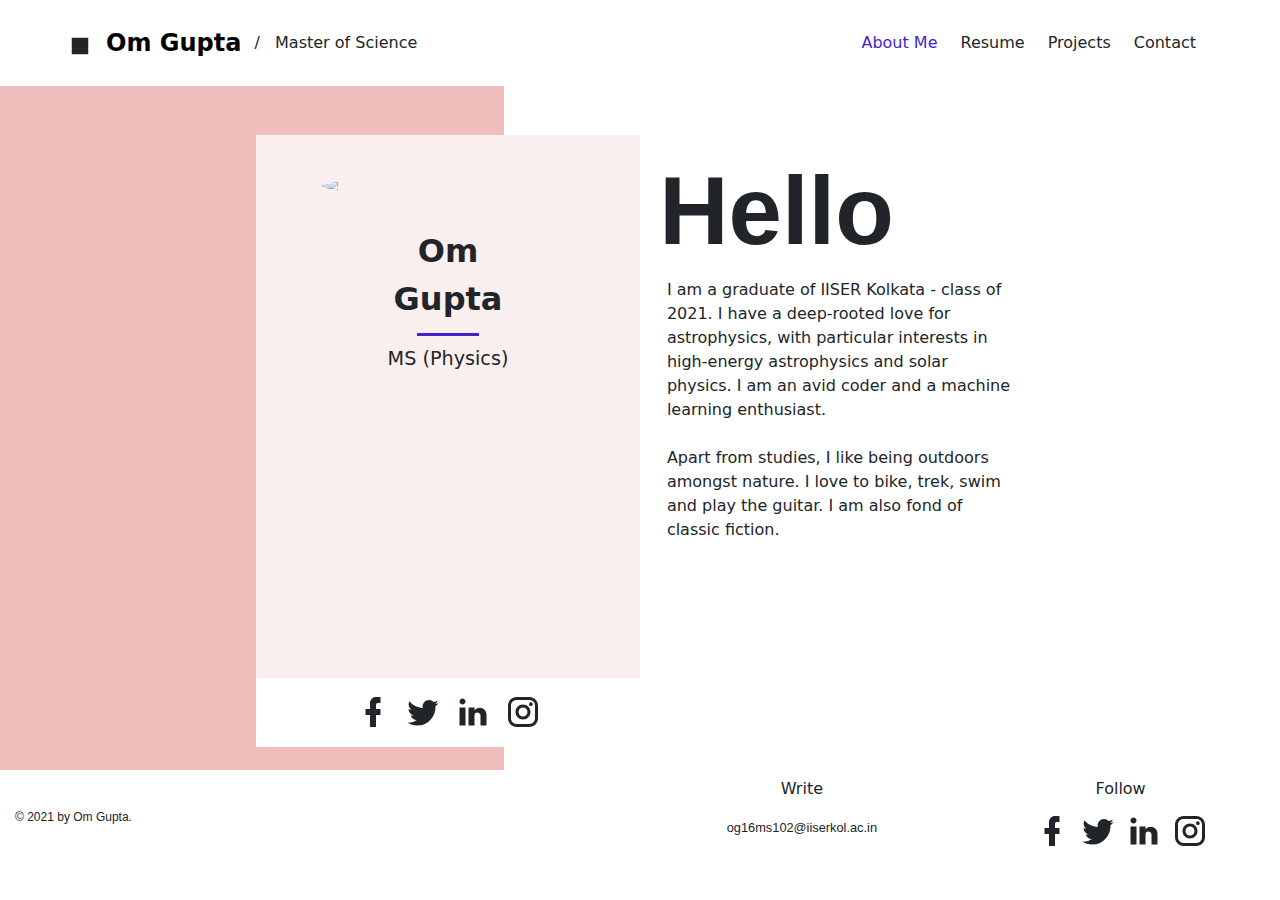
==== index.html @ 8fce012b "First commit" ====
<!DOCTYPE html>
<html>

<head>

<meta charset="utf-8">
<meta http-equiv="x-ua-compatible" content="ie=edge">
<meta name="viewport" content="width=device-width, initial-scale=1, viewport-fit=cover">

<title>Om Gupta</title>

<meta name="description" content="This is the landing page to Om Gupta&#039;s personal website. Browse the resume of Om Gupta and enjoy!">

<!-- Apple Stuff -->
<link rel="apple-touch-icon" href="https://grapedrop.com/favicon.png">
<meta name="apple-mobile-web-app-capable" content="yes">
<meta name="apple-mobile-web-app-status-bar-style" content="black">
    <meta name="apple-mobile-web-app-title" content="Om Gupta">

<!-- Google / Search Engine Tags -->
  <meta itemprop="name" content="Om Gupta">
<meta itemprop="description" content="This is the landing page to Om Gupta&#039;s personal website. Browse the resume of Om Gupta and enjoy!">
<meta itemprop="image" content="">

<!-- MS Tile - for Microsoft apps-->
<meta name="msapplication-TileImage" content="">

<!-- Facebook Meta Tags -->
<meta property="og:type" content="website">
<meta property="og:title" content="Om Gupta&#039;s Personal Website">
<meta property="og:description" content="">
<meta property="og:image" content="">

<!-- Twitter Meta Tags -->
<meta name="twitter:card" content="summary_large_image">
<meta name="twitter:title" content="Om Gupta&#039;s Personal Website">
<meta name="twitter:description" content="">
<meta name="twitter:image" content="">

    
<link rel="icon" type="image/png" href="https://grapedrop.com/favicon.png">

<style>
    body { margin: 0; padding: 0; overflow-x: hidden; }
</style>
<style data-css-anim>
    [data-anim-type]:not([data-anim-done]) { opacity: 0; }
</style>

<link rel="stylesheet" href="css/bootstrap.min.css">
<link rel="stylesheet" href="css/gjs-base.css">
<link rel="stylesheet" href="css/index.css">
        
</head>

<body>

<div id="imyq" class="gpd-navbar">
  <div id="ip3p" class="gpd-container gpd-cnt">
    <div id="ir5f" class="gdp-row gpd-grid">
      <div id="ilpm" class="cell gpd-clm">
        <a id="i3ci" class="gpd-link-box"><div title="" id="ilfm">
          </div><span id="ivr5b" class="gpd-icon"><svg xmlns="http://www.w3.org/2000/svg" viewBox="0 0 24 24" id="i26s6">
          <path d="M3 3v18h18V3" id="i72ih">
          </path>
          </svg></span><a id="i1p5o" class="gpd-link"><b>Om Gupta
          </b></a><div id="it826" class="gpd-text">/&nbsp; &nbsp;Master of Science
          </div></a>
      </div>
      <div id="i3p65" class="cell gpd-navbar__menu">
        <a id="i96wt" class="gpd-icon"><svg xmlns="http://www.w3.org/2000/svg" viewBox="0 0 24 24">
          <path d="M3 6h18v2H3V6m0 5h18v2H3v-2m0 5h18v2H3v-2z">
          </path>
          </svg></a>
      </div>
      <div id="iisp9" class="cell gpd-navbar__items">
        <div id="ipud2" class="gdp-row gpd-navbar__items-grid">
          <div id="i5vvn" class="cell gpd-navbar__item">
            <a href="" id="i6w53" class="gpd-navbar__item-link navlinks">About Me</a>
          </div>
          <div id="ilap1" class="cell gpd-navbar__item">
            <a href="resume.html" id="i4s29" class="gpd-navbar__item-link navlinks">Resume</a>
          </div>
          <div id="imju2" class="cell gpd-navbar__item">
            <a href="projects.html" id="iilnb" class="gpd-navbar__item-link navlinks">Projects</a>
          </div>
          <div id="i46oj" class="cell gpd-navbar__item">
            <a id="ig12r" href="contact.html" class="gpd-navbar__item-link navlinks">Contact</a>
          </div>
        </div>
      </div>
    </div>
  </div>
</div>
<div id="ic8q7" class="gpd-box">
  <div id="istbj" class="gdp-row gpd-grid">
    <div id="ioex3" class="cell gpd-clm">
      <div id="i6oqr" class="gpd-box">
        <img id="icmzu" src="https://cdn.grapedrop.com/ue175b1c6e8024d4abe850bcec2065f3e/b0ad59e7d41147de847b43b608740362_23334328_1608100575951265_2517418614665575788_o.jpg"/>
      </div>
      <div id="ig0jc" class="gpd-text">Om
        <br>​​​​​​​Gupta
        <br>
      </div>
      <div id="iajrx" class="gpd-divider">
      </div>
      <div id="i3w8w" class="gpd-text">MS (Physics)
      </div>
      <div id="ipihd" class="gpd-box">
        <div id="imfxv" class="gdp-row gpd-grid">
          <div id="iorjf" class="cell gpd-clm">
            <a id="ifzqs" class="gpd-link-box"><span id="iae5j" class="gpd-icon"><svg xmlns="http://www.w3.org/2000/svg" viewBox="0 0 24 24">
              <path d="M17 2v4h-2c-.69 0-1 .81-1 1.5V10h3v4h-3v8h-4v-8H7v-4h3V6c0-2.21 1.79-4 4-4h3z">
              </path>
              </svg></span></a>
          </div>
          <div id="igs77" class="cell gpd-clm">
            <a id="iwj8g" class="gpd-link-box"><span id="ixoik" class="gpd-icon"><svg xmlns="http://www.w3.org/2000/svg" viewBox="0 0 24 24">
              <path d="M22.46 6c-.77.35-1.6.58-2.46.69.88-.53 1.56-1.37 1.88-2.38-.83.5-1.75.85-2.72 1.05C18.37 4.5 17.26 4 16 4c-2.35 0-4.27 1.92-4.27 4.29 0 .34.04.67.11.98C8.28 9.09 5.11 7.38 3 4.79c-.37.63-.58 1.37-.58 2.15 0 1.49.75 2.81 1.91 3.56-.71 0-1.37-.2-1.95-.5v.03c0 2.08 1.48 3.82 3.44 4.21a4.22 4.22 0 0 1-1.93.07 4.28 4.28 0 0 0 4 2.98 8.521 8.521 0 0 1-5.33 1.84c-.34 0-.68-.02-1.02-.06C3.44 20.29 5.7 21 8.12 21 16 21 20.33 14.46 20.33 8.79c0-.19 0-.37-.01-.56.84-.6 1.56-1.36 2.14-2.23z">
              </path>
              </svg></span></a>
          </div>
          <div id="ip3gd" class="cell gpd-clm">
            <a id="iw37d" class="gpd-link-box"><span id="ivqsz" class="gpd-icon"><svg xmlns="http://www.w3.org/2000/svg" viewBox="0 0 24 24">
              <path d="M21 21h-4v-6.75c0-1.06-1.19-1.94-2.25-1.94S13 13.19 13 14.25V21H9V9h4v2c.66-1.07 2.36-1.76 3.5-1.76 2.5 0 4.5 2.04 4.5 4.51V21M7 21H3V9h4v12M5 3c1.1 0 2 .9 2 2s-.9 2-2 2-2-.9-2-2 .9-2 2-2z">
              </path>
              </svg></span></a>
          </div>
          <div id="i3hth" class="cell gpd-clm">
            <a id="iyxpw" class="gpd-link-box"><span id="ibq8g" class="gpd-icon"><svg xmlns="http://www.w3.org/2000/svg" viewBox="0 0 24 24">
              <path d="M7.8 2h8.4C19.4 2 22 4.6 22 7.8v8.4c0 3.2-2.6 5.8-5.8 5.8H7.8C4.6 22 2 19.4 2 16.2V7.8C2 4.6 4.6 2 7.8 2m-.2 2C5.61 4 4 5.61 4 7.6v8.8C4 18.39 5.61 20 7.6 20h8.8c1.99 0 3.6-1.61 3.6-3.6V7.6C20 5.61 18.39 4 16.4 4H7.6m9.65 1.5a1.25 1.25 0 1 1 0 2.5 1.25 1.25 0 0 1 0-2.5M12 7c2.76 0 5 2.24 5 5s-2.24 5-5 5-5-2.24-5-5 2.24-5 5-5m0 2c-1.66 0-3 1.34-3 3s1.34 3 3 3 3-1.34 3-3-1.34-3-3-3z">
              </path>
              </svg></span></a>
          </div>
        </div>
      </div>
    </div>
    <div id="i3usa" class="cell gpd-clm">
      <h1 id="ivcyr" class="gpd-header">Hello
      </h1>
      <div id="i81ej" class="gpd-text">I am a graduate of IISER Kolkata - class of 2021. I have a deep-rooted love for astrophysics, with particular interests in high-energy astrophysics and solar physics. I am an avid coder and a machine learning enthusiast.
        <br>​
        <br>Apart from studies, I like being outdoors amongst nature. I love to bike, trek, swim and play the guitar. I am also fond of classic fiction.
        <br>
      </div>
    </div>
  </div>
  <div id="iqfba" class="gdp-row gpd-grid">
    <div id="iel4p" class="cell gpd-clm">
    </div>
    <div id="id8pv" class="cell gpd-clm">
    </div>
  </div>
</div>
<div id="iub04r" class="gpd-box">
  <div id="ieeymo" class="gdp-row gpd-grid">
    <div id="ivt8en" class="cell gpd-clm">
      <div id="iq09uy" class="gpd-text">© 2021 by Om Gupta.
      </div>
    </div>
    <div id="i0ka9k" class="cell gpd-clm">
      <div class="col">
      </div>
      <div id="ixc4q3" class="gdp-row gpd-grid">
        <div id="izkukg" class="cell gpd-clm">
          <div class="col">
            <h3 id="iasg9b" class="gpd-header">Write
            </h3>
          </div>
          <div id="ifosxo" class="gpd-text">og16ms102@iiserkol.ac.in
          </div>
        </div>
        <div id="ir3lzy" class="cell gpd-clm">
          <div class="col">
            <h3 id="i65z5l" class="gpd-header">Follow
            </h3>
          </div>
          <div id="ipx4hk" class="gdp-row gpd-grid">
            <div id="ihxo3n" class="cell gpd-clm">
              <a class="gpd-link-box"><span id="isysjf" class="gpd-icon"><svg xmlns="http://www.w3.org/2000/svg" viewBox="0 0 24 24">
                <path d="M17 2v4h-2c-.69 0-1 .81-1 1.5V10h3v4h-3v8h-4v-8H7v-4h3V6c0-2.21 1.79-4 4-4h3z">
                </path>
                </svg></span></a>
            </div>
            <div id="ixkesu" class="cell gpd-clm">
              <a class="gpd-link-box"><span id="inoi2l" class="gpd-icon"><svg xmlns="http://www.w3.org/2000/svg" viewBox="0 0 24 24">
                <path d="M22.46 6c-.77.35-1.6.58-2.46.69.88-.53 1.56-1.37 1.88-2.38-.83.5-1.75.85-2.72 1.05C18.37 4.5 17.26 4 16 4c-2.35 0-4.27 1.92-4.27 4.29 0 .34.04.67.11.98C8.28 9.09 5.11 7.38 3 4.79c-.37.63-.58 1.37-.58 2.15 0 1.49.75 2.81 1.91 3.56-.71 0-1.37-.2-1.95-.5v.03c0 2.08 1.48 3.82 3.44 4.21a4.22 4.22 0 0 1-1.93.07 4.28 4.28 0 0 0 4 2.98 8.521 8.521 0 0 1-5.33 1.84c-.34 0-.68-.02-1.02-.06C3.44 20.29 5.7 21 8.12 21 16 21 20.33 14.46 20.33 8.79c0-.19 0-.37-.01-.56.84-.6 1.56-1.36 2.14-2.23z">
                </path>
                </svg></span></a>
            </div>
            <div id="iy3tbj" class="cell gpd-clm">
              <a class="gpd-link-box"><span id="ij2kqk" class="gpd-icon"><svg xmlns="http://www.w3.org/2000/svg" viewBox="0 0 24 24">
                <path d="M21 21h-4v-6.75c0-1.06-1.19-1.94-2.25-1.94S13 13.19 13 14.25V21H9V9h4v2c.66-1.07 2.36-1.76 3.5-1.76 2.5 0 4.5 2.04 4.5 4.51V21M7 21H3V9h4v12M5 3c1.1 0 2 .9 2 2s-.9 2-2 2-2-.9-2-2 .9-2 2-2z">
                </path>
                </svg></span></a>
            </div>
            <div id="ia6ce7" class="cell gpd-clm">
              <a class="gpd-link-box"><span id="it0cx1" class="gpd-icon"><svg xmlns="http://www.w3.org/2000/svg" viewBox="0 0 24 24">
                <path d="M7.8 2h8.4C19.4 2 22 4.6 22 7.8v8.4c0 3.2-2.6 5.8-5.8 5.8H7.8C4.6 22 2 19.4 2 16.2V7.8C2 4.6 4.6 2 7.8 2m-.2 2C5.61 4 4 5.61 4 7.6v8.8C4 18.39 5.61 20 7.6 20h8.8c1.99 0 3.6-1.61 3.6-3.6V7.6C20 5.61 18.39 4 16.4 4H7.6m9.65 1.5a1.25 1.25 0 1 1 0 2.5 1.25 1.25 0 0 1 0-2.5M12 7c2.76 0 5 2.24 5 5s-2.24 5-5 5-5-2.24-5-5 2.24-5 5-5m0 2c-1.66 0-3 1.34-3 3s1.34 3 3 3 3-1.34 3-3-1.34-3-3-3z">
                </path>
                </svg></span></a>
            </div>
          </div>
        </div>
      </div>
    </div>
  </div>
</div>
<script>var items = document.querySelectorAll('#i96wt');
  for (var i = 0, len = items.length; i < len; i++) {
    (function(){
      var t,e=0,n='gjs-collapse',r='max-height',o='ease-in-out',i=.25,a=function(){
        var t,e=document.createElement('void'),n={
          transition:'transitionend',OTransition:'oTransitionEnd',MozTransition:'transitionend',WebkitTransition:'webkitTransitionEnd'};
        for(t in n)if(void 0!==e.style[t])return n[t]}
      (),s=function(t){
        e=1;
        var n=function(t){
          var e=window.getComputedStyle(t),n=e.display,o=parseInt(e[r]);
          if('none'!==n&&'0'!==o)return t.offsetHeight;
          t.style.height='auto',t.style.display='block',t.style.position='absolute',t.style.visibility='hidden';
          var i=t.offsetHeight;
          return t.style.height='',t.style.display='',t.style.position='',t.style.visibility='',i}
        (t),a=t.style;
        a.display='block',a.transition=r+' '+i+'s '+o,a.overflowY='hidden',''==a[r]&&(a[r]=0),0==parseInt(a[r])?(a[r]='0',setTimeout(function(){
          a[r]=n+'px'}
                                                                                                                                     ,10)):a[r]='0'};
      n in this||this.addEventListener('click',function(n){
        if(n.preventDefault(),!e){
          var o=this.closest('.gpd-navbar').querySelector(".gpd-navbar__items");
          s(o),t||(o.addEventListener(a,function(){
            e=0;
            var t=o.style;
            0==parseInt(t[r])&&(t.display='',t[r]='')}
                                     ),t=1)}
      }
                                      ),this[n]=1
    }
     .bind(items[i]))();
  }
</script>

</body>
</html>
---- css/gjs-base.css ----
*,:after,:before{box-sizing:border-box}body{font-family:-apple-system,system-ui,BlinkMacSystemFont,Segoe UI,Open Sans,Roboto,Helvetica Neue,Helvetica,Arial,sans-serif}.gpd-container{width:90%;padding:25px 0;margin:0 auto;max-width:1200px}.gpd-section{display:flex;padding:50px 0}.gpd-image-block{height:200px;background-color:#ccc;width:auto}.gpd-icon{vertical-align:middle;fill:currentColor;width:64px;height:64px}.gpd-icon,.gpd-link,.gpd-link-box,.gpd-text{display:inline-block;text-decoration:none;color:inherit}.gpd-link,.gpd-link-box,.gpd-text{vertical-align:top;padding:10px;max-width:100%}.gpd-link-box{padding:5px}.gpd-link{color:#d983a6}img{max-width:100%;vertical-align:middle}h1{font-size:2rem}b,i,img,label,small,span,u{display:inline-block}.container{width:90%;max-width:1200px;margin-left:auto;margin-right:auto}.card{border-radius:3px;background-color:#fff;box-shadow:0 1px 3px 0 rgba(0,0,0,.2);padding:15px;margin-bottom:15px}.form-group,.form-group-gut{min-height:10px;padding-bottom:7px}.form-group-gut{padding-right:10px}@media (max-width:768px){.form-group-gut{padding-right:0}}.button,.button-full,.input,.input-padding,.label-group,.select,.textarea{padding:7px 10px}.button,.button-full,.form,.input,.input-radius,.label-group,.select,.textarea{border-radius:3px}.input,.input-border,.select,.textarea{border:1px solid rgba(0,0,0,.15)}.svg-link{display:inline-block}.link{color:#dc659b}.link,.link-svg{text-decoration:none}.link-svg{padding:5px;display:inline-block;color:inherit;opacity:.7;transition:color .25s;height:28px;width:28px;margin:0 7.5px}.link-svg:hover{color:#dc659b;opacity:1}.input,.select,.textarea{height:36px;background-color:#fff;width:100%;color:#555;display:block;font-size:14px}.input-group{height:36px;display:table;border-collapse:separate}.input-group .button,.input-group .button-full,.input-group .input,.input-group .select,.input-group .textarea{display:table-cell;vertical-align:middle}.textarea{height:auto}.label-group{border:1px solid rgba(0,0,0,.15);background-color:rgba(0,0,0,.05)}.form{background-color:#fff;box-shadow:0 1px 3px 0 rgba(0,0,0,.2);padding:20px}.label{display:inline-block;padding:5px 0}.label-checkbox{vertical-align:middle;line-height:2rem}.checkbox,.checkbox-label,.radio,.radio-label{margin-right:10px}.button,.button-full{display:inline-block;background-color:#dc659b;color:#fff;border:none;cursor:pointer;transition:all .2s}.button-full{width:100%}.input-group{min-height:10px;display:flex}.input-group :not(:first-child):not(:last-child){border-radius:0}.input-group :first-child:not(:last-child){border-bottom-right-radius:0;border-top-right-radius:0}.input-group :last-child:not(:first-child){border-bottom-left-radius:0;border-top-left-radius:0}.input-group .input-group-addon,.input-group .input-group-btn{flex:1 0 auto}.state,.state-error,.state-success{color:#fff;padding:10px;text-align:center;border-radius:3px}.state-success{display:none;background-color:#4ba74b}.state-error{display:none;background-color:#de5454}.nav-items{display:inline-block;float:right}.navbar{background-color:#222;color:#ddd;min-height:50px;width:100%}.navbar-container{max-width:950px;margin:0 auto;width:95%}.navbar-container:after{content:"";clear:both;display:block}.navbar-brand{vertical-align:top;display:inline-block;padding:5px;min-height:50px;min-width:50px;color:inherit;text-decoration:none}.navbar-items{padding:10px 0;display:block;float:right;margin:0}.navbar-item{margin:0;color:inherit;text-decoration:none;display:inline-block;padding:10px 15px}.burger{margin:10px 0;width:45px;padding:5px 10px;display:none;float:right;cursor:pointer}.burger-line{padding:1px;background-color:#fff;margin:5px 0}.quote{line-height:1.5rem}.footer-copyright{text-align:center;padding-top:20px;opacity:.7}.footer-link,.footer-link-svg,.header-link,.header-link-svg{padding:7px 5px;display:inline-block;text-decoration:none;color:inherit;opacity:.7;transition:color .25s}.footer-link-svg,.header-link-svg{height:28px;width:28px;margin:0 15px 0 0}.footer-link-svg:hover,.footer-link:hover,.header-link-svg:hover,.header-link:hover{color:#dc659b;opacity:1}.footer-details{padding:5px;line-height:1.5rem}.footer-socials{padding:10px 0}.footer-form{padding-top:10px}.header-link-svg{margin:0 5px}.header-socials{margin-left:25px;display:inline-block;vertical-align:middle}.gdp-row,.row{display:flex;justify-content:flex-start;align-items:stretch;flex-wrap:nowrap;padding:10px;min-height:75px;flex-direction:row}@media (max-width:768px){.gdp-row,.row{flex-wrap:wrap}}.cell,.cell-gut,.gdp-cell,.gdp-cell-gut{flex-grow:1;flex-basis:100%;padding:5px}.cell-gut,.gdp-cell-gut{padding-right:15px}@media (max-width:768px){.cell-gut,.gdp-cell-gut{padding-right:0}}@media (max-width:768px){.burger{display:block}.nav-items{display:none;width:100%}.navbar-items{width:100%}.navbar-item{display:block}}[data-anim-type]{-webkit-animation-duration:1s;animation-duration:1s;-webkit-animation-timing-function:ease-in-out;animation-timing-function:ease-in-out;-webkit-animation-iteration-count:1;animation-iteration-count:1}@-webkit-keyframes bounce{0%,20%,53%,80%,to{-webkit-animation-timing-function:cubic-bezier(.215,.61,.355,1);animation-timing-function:cubic-bezier(.215,.61,.355,1);transform:translateZ(0)}40%,43%{-webkit-animation-timing-function:cubic-bezier(.755,.05,.855,.06);animation-timing-function:cubic-bezier(.755,.05,.855,.06);transform:translate3d(0,-30px,0)}70%{-webkit-animation-timing-function:cubic-bezier(.755,.05,.855,.06);animation-timing-function:cubic-bezier(.755,.05,.855,.06);transform:translate3d(0,-15px,0)}90%{transform:translate3d(0,-4px,0)}}@keyframes bounce{0%,20%,53%,80%,to{-webkit-animation-timing-function:cubic-bezier(.215,.61,.355,1);animation-timing-function:cubic-bezier(.215,.61,.355,1);transform:translateZ(0)}40%,43%{-webkit-animation-timing-function:cubic-bezier(.755,.05,.855,.06);animation-timing-function:cubic-bezier(.755,.05,.855,.06);transform:translate3d(0,-30px,0)}70%{-webkit-animation-timing-function:cubic-bezier(.755,.05,.855,.06);animation-timing-function:cubic-bezier(.755,.05,.855,.06);transform:translate3d(0,-15px,0)}90%{transform:translate3d(0,-4px,0)}}@-webkit-keyframes flash{0%,50%,to{opacity:1}25%,75%{opacity:0}}@keyframes flash{0%,50%,to{opacity:1}25%,75%{opacity:0}}@-webkit-keyframes pulse{0%{transform:scaleX(1)}50%{transform:scale3d(1.05,1.05,1.05)}to{transform:scaleX(1)}}@keyframes pulse{0%{transform:scaleX(1)}50%{transform:scale3d(1.05,1.05,1.05)}to{transform:scaleX(1)}}@-webkit-keyframes shake{0%,to{transform:translateZ(0)}10%,30%,50%,70%,90%{transform:translate3d(-10px,0,0)}20%,40%,60%,80%{transform:translate3d(10px,0,0)}}@keyframes shake{0%,to{transform:translateZ(0)}10%,30%,50%,70%,90%{transform:translate3d(-10px,0,0)}20%,40%,60%,80%{transform:translate3d(10px,0,0)}}@-webkit-keyframes tada{0%{transform:scaleX(1)}10%,20%{transform:scale3d(.9,.9,.9) rotate(-3deg)}30%,50%,70%,90%{transform:scale3d(1.1,1.1,1.1) rotate(3deg)}40%,60%,80%{transform:scale3d(1.1,1.1,1.1) rotate(-3deg)}to{transform:scaleX(1)}}@keyframes tada{0%{transform:scaleX(1)}10%,20%{transform:scale3d(.9,.9,.9) rotate(-3deg)}30%,50%,70%,90%{transform:scale3d(1.1,1.1,1.1) rotate(3deg)}40%,60%,80%{transform:scale3d(1.1,1.1,1.1) rotate(-3deg)}to{transform:scaleX(1)}}@-webkit-keyframes heartBeat{0%{transform:scale(1)}14%{transform:scale(1.3)}28%{transform:scale(1)}42%{transform:scale(1.3)}70%{transform:scale(1)}}@keyframes heartBeat{0%{transform:scale(1)}14%{transform:scale(1.3)}28%{transform:scale(1)}42%{transform:scale(1.3)}70%{transform:scale(1)}}@-webkit-keyframes bounceIn{0%,20%,40%,60%,80%,to{-webkit-animation-timing-function:cubic-bezier(.215,.61,.355,1);animation-timing-function:cubic-bezier(.215,.61,.355,1)}0%{opacity:0;transform:scale3d(.3,.3,.3)}20%{transform:scale3d(1.1,1.1,1.1)}40%{transform:scale3d(.9,.9,.9)}60%{opacity:1;transform:scale3d(1.03,1.03,1.03)}80%{transform:scale3d(.97,.97,.97)}to{opacity:1;transform:scaleX(1)}}@keyframes bounceIn{0%,20%,40%,60%,80%,to{-webkit-animation-timing-function:cubic-bezier(.215,.61,.355,1);animation-timing-function:cubic-bezier(.215,.61,.355,1)}0%{opacity:0;transform:scale3d(.3,.3,.3)}20%{transform:scale3d(1.1,1.1,1.1)}40%{transform:scale3d(.9,.9,.9)}60%{opacity:1;transform:scale3d(1.03,1.03,1.03)}80%{transform:scale3d(.97,.97,.97)}to{opacity:1;transform:scaleX(1)}}@-webkit-keyframes bounceInDown{0%,60%,75%,90%,to{-webkit-animation-timing-function:cubic-bezier(.215,.61,.355,1);animation-timing-function:cubic-bezier(.215,.61,.355,1)}0%{opacity:0;transform:translate3d(0,-3000px,0)}60%{opacity:1;transform:translate3d(0,25px,0)}75%{transform:translate3d(0,-10px,0)}90%{transform:translate3d(0,5px,0)}to{transform:translateZ(0)}}@keyframes bounceInDown{0%,60%,75%,90%,to{-webkit-animation-timing-function:cubic-bezier(.215,.61,.355,1);animation-timing-function:cubic-bezier(.215,.61,.355,1)}0%{opacity:0;transform:translate3d(0,-3000px,0)}60%{opacity:1;transform:translate3d(0,25px,0)}75%{transform:translate3d(0,-10px,0)}90%{transform:translate3d(0,5px,0)}to{transform:translateZ(0)}}@-webkit-keyframes bounceInLeft{0%,60%,75%,90%,to{-webkit-animation-timing-function:cubic-bezier(.215,.61,.355,1);animation-timing-function:cubic-bezier(.215,.61,.355,1)}0%{opacity:0;transform:translate3d(-3000px,0,0)}60%{opacity:1;transform:translate3d(25px,0,0)}75%{transform:translate3d(-10px,0,0)}90%{transform:translate3d(5px,0,0)}to{transform:translateZ(0)}}@keyframes bounceInLeft{0%,60%,75%,90%,to{-webkit-animation-timing-function:cubic-bezier(.215,.61,.355,1);animation-timing-function:cubic-bezier(.215,.61,.355,1)}0%{opacity:0;transform:translate3d(-3000px,0,0)}60%{opacity:1;transform:translate3d(25px,0,0)}75%{transform:translate3d(-10px,0,0)}90%{transform:translate3d(5px,0,0)}to{transform:translateZ(0)}}@-webkit-keyframes bounceInRight{0%,60%,75%,90%,to{-webkit-animation-timing-function:cubic-bezier(.215,.61,.355,1);animation-timing-function:cubic-bezier(.215,.61,.355,1)}0%{opacity:0;transform:translate3d(3000px,0,0)}60%{opacity:1;transform:translate3d(-25px,0,0)}75%{transform:translate3d(10px,0,0)}90%{transform:translate3d(-5px,0,0)}to{transform:translateZ(0)}}@keyframes bounceInRight{0%,60%,75%,90%,to{-webkit-animation-timing-function:cubic-bezier(.215,.61,.355,1);animation-timing-function:cubic-bezier(.215,.61,.355,1)}0%{opacity:0;transform:translate3d(3000px,0,0)}60%{opacity:1;transform:translate3d(-25px,0,0)}75%{transform:translate3d(10px,0,0)}90%{transform:translate3d(-5px,0,0)}to{transform:translateZ(0)}}@-webkit-keyframes bounceInUp{0%,60%,75%,90%,to{-webkit-animation-timing-function:cubic-bezier(.215,.61,.355,1);animation-timing-function:cubic-bezier(.215,.61,.355,1)}0%{opacity:0;transform:translate3d(0,3000px,0)}60%{opacity:1;transform:translate3d(0,-20px,0)}75%{transform:translate3d(0,10px,0)}90%{transform:translate3d(0,-5px,0)}to{transform:translateZ(0)}}@keyframes bounceInUp{0%,60%,75%,90%,to{-webkit-animation-timing-function:cubic-bezier(.215,.61,.355,1);animation-timing-function:cubic-bezier(.215,.61,.355,1)}0%{opacity:0;transform:translate3d(0,3000px,0)}60%{opacity:1;transform:translate3d(0,-20px,0)}75%{transform:translate3d(0,10px,0)}90%{transform:translate3d(0,-5px,0)}to{transform:translateZ(0)}}@-webkit-keyframes fadeIn{0%{opacity:0}to{opacity:1}}@keyframes fadeIn{0%{opacity:0}to{opacity:1}}@-webkit-keyframes fadeInDown{0%{opacity:0;transform:translate3d(0,-100%,0)}to{opacity:1;transform:translateZ(0)}}@keyframes fadeInDown{0%{opacity:0;transform:translate3d(0,-100%,0)}to{opacity:1;transform:translateZ(0)}}@-webkit-keyframes fadeInLeft{0%{opacity:0;transform:translate3d(-100%,0,0)}to{opacity:1;transform:translateZ(0)}}@keyframes fadeInLeft{0%{opacity:0;transform:translate3d(-100%,0,0)}to{opacity:1;transform:translateZ(0)}}@-webkit-keyframes fadeInRight{0%{opacity:0;transform:translate3d(100%,0,0)}to{opacity:1;transform:translateZ(0)}}@keyframes fadeInRight{0%{opacity:0;transform:translate3d(100%,0,0)}to{opacity:1;transform:translateZ(0)}}@-webkit-keyframes fadeInUp{0%{opacity:0;transform:translate3d(0,100%,0)}to{opacity:1;transform:translateZ(0)}}@keyframes fadeInUp{0%{opacity:0;transform:translate3d(0,100%,0)}to{opacity:1;transform:translateZ(0)}}@-webkit-keyframes flipInX{0%{transform:perspective(400px) rotateX(90deg);-webkit-animation-timing-function:ease-in;animation-timing-function:ease-in;opacity:0}40%{transform:perspective(400px) rotateX(-20deg);-webkit-animation-timing-function:ease-in;animation-timing-function:ease-in}60%{transform:perspective(400px) rotateX(10deg);opacity:1}80%{transform:perspective(400px) rotateX(-5deg)}to{transform:perspective(400px)}}@keyframes flipInX{0%{transform:perspective(400px) rotateX(90deg);-webkit-animation-timing-function:ease-in;animation-timing-function:ease-in;opacity:0}40%{transform:perspective(400px) rotateX(-20deg);-webkit-animation-timing-function:ease-in;animation-timing-function:ease-in}60%{transform:perspective(400px) rotateX(10deg);opacity:1}80%{transform:perspective(400px) rotateX(-5deg)}to{transform:perspective(400px)}}@-webkit-keyframes flipInY{0%{transform:perspective(400px) rotateY(90deg);-webkit-animation-timing-function:ease-in;animation-timing-function:ease-in;opacity:0}40%{transform:perspective(400px) rotateY(-20deg);-webkit-animation-timing-function:ease-in;animation-timing-function:ease-in}60%{transform:perspective(400px) rotateY(10deg);opacity:1}80%{transform:perspective(400px) rotateY(-5deg)}to{transform:perspective(400px)}}@keyframes flipInY{0%{transform:perspective(400px) rotateY(90deg);-webkit-animation-timing-function:ease-in;animation-timing-function:ease-in;opacity:0}40%{transform:perspective(400px) rotateY(-20deg);-webkit-animation-timing-function:ease-in;animation-timing-function:ease-in}60%{transform:perspective(400px) rotateY(10deg);opacity:1}80%{transform:perspective(400px) rotateY(-5deg)}to{transform:perspective(400px)}}@-webkit-keyframes rotateIn{0%{transform-origin:center;transform:rotate(-200deg);opacity:0}to{transform-origin:center;transform:translateZ(0);opacity:1}}@keyframes rotateIn{0%{transform-origin:center;transform:rotate(-200deg);opacity:0}to{transform-origin:center;transform:translateZ(0);opacity:1}}@-webkit-keyframes rotateInDownLeft{0%{transform-origin:left bottom;transform:rotate(-45deg);opacity:0}to{transform-origin:left bottom;transform:translateZ(0);opacity:1}}@keyframes rotateInDownLeft{0%{transform-origin:left bottom;transform:rotate(-45deg);opacity:0}to{transform-origin:left bottom;transform:translateZ(0);opacity:1}}@-webkit-keyframes rotateInDownRight{0%{transform-origin:right bottom;transform:rotate(45deg);opacity:0}to{transform-origin:right bottom;transform:translateZ(0);opacity:1}}@keyframes rotateInDownRight{0%{transform-origin:right bottom;transform:rotate(45deg);opacity:0}to{transform-origin:right bottom;transform:translateZ(0);opacity:1}}@-webkit-keyframes rotateInUpLeft{0%{transform-origin:left bottom;transform:rotate(45deg);opacity:0}to{transform-origin:left bottom;transform:translateZ(0);opacity:1}}@keyframes rotateInUpLeft{0%{transform-origin:left bottom;transform:rotate(45deg);opacity:0}to{transform-origin:left bottom;transform:translateZ(0);opacity:1}}@-webkit-keyframes rotateInUpRight{0%{transform-origin:right bottom;transform:rotate(-90deg);opacity:0}to{transform-origin:right bottom;transform:translateZ(0);opacity:1}}@keyframes rotateInUpRight{0%{transform-origin:right bottom;transform:rotate(-90deg);opacity:0}to{transform-origin:right bottom;transform:translateZ(0);opacity:1}}@-webkit-keyframes slideInDown{0%{transform:translate3d(0,-100%,0);visibility:visible}to{transform:translateZ(0)}}@keyframes slideInDown{0%{transform:translate3d(0,-100%,0);visibility:visible}to{transform:translateZ(0)}}@-webkit-keyframes slideInLeft{0%{transform:translate3d(-100%,0,0);visibility:visible}to{transform:translateZ(0)}}@keyframes slideInLeft{0%{transform:translate3d(-100%,0,0);visibility:visible}to{transform:translateZ(0)}}@-webkit-keyframes slideInRight{0%{transform:translate3d(100%,0,0);visibility:visible}to{transform:translateZ(0)}}@keyframes slideInRight{0%{transform:translate3d(100%,0,0);visibility:visible}to{transform:translateZ(0)}}@-webkit-keyframes slideInUp{0%{transform:translate3d(0,100%,0);visibility:visible}to{transform:translateZ(0)}}@keyframes slideInUp{0%{transform:translate3d(0,100%,0);visibility:visible}to{transform:translateZ(0)}}@-webkit-keyframes zoomIn{0%{opacity:0;transform:scale3d(.3,.3,.3)}50%{opacity:1}}@keyframes zoomIn{0%{opacity:0;transform:scale3d(.3,.3,.3)}50%{opacity:1}}@-webkit-keyframes zoomInDown{0%{opacity:0;transform:scale3d(.1,.1,.1) translate3d(0,-1000px,0);-webkit-animation-timing-function:cubic-bezier(.55,.055,.675,.19);animation-timing-function:cubic-bezier(.55,.055,.675,.19)}60%{opacity:1;transform:scale3d(.475,.475,.475) translate3d(0,60px,0);-webkit-animation-timing-function:cubic-bezier(.175,.885,.32,1);animation-timing-function:cubic-bezier(.175,.885,.32,1)}}@keyframes zoomInDown{0%{opacity:0;transform:scale3d(.1,.1,.1) translate3d(0,-1000px,0);-webkit-animation-timing-function:cubic-bezier(.55,.055,.675,.19);animation-timing-function:cubic-bezier(.55,.055,.675,.19)}60%{opacity:1;transform:scale3d(.475,.475,.475) translate3d(0,60px,0);-webkit-animation-timing-function:cubic-bezier(.175,.885,.32,1);animation-timing-function:cubic-bezier(.175,.885,.32,1)}}@-webkit-keyframes zoomInLeft{0%{opacity:0;transform:scale3d(.1,.1,.1) translate3d(-1000px,0,0);-webkit-animation-timing-function:cubic-bezier(.55,.055,.675,.19);animation-timing-function:cubic-bezier(.55,.055,.675,.19)}60%{opacity:1;transform:scale3d(.475,.475,.475) translate3d(10px,0,0);-webkit-animation-timing-function:cubic-bezier(.175,.885,.32,1);animation-timing-function:cubic-bezier(.175,.885,.32,1)}}@keyframes zoomInLeft{0%{opacity:0;transform:scale3d(.1,.1,.1) translate3d(-1000px,0,0);-webkit-animation-timing-function:cubic-bezier(.55,.055,.675,.19);animation-timing-function:cubic-bezier(.55,.055,.675,.19)}60%{opacity:1;transform:scale3d(.475,.475,.475) translate3d(10px,0,0);-webkit-animation-timing-function:cubic-bezier(.175,.885,.32,1);animation-timing-function:cubic-bezier(.175,.885,.32,1)}}@-webkit-keyframes zoomInRight{0%{opacity:0;transform:scale3d(.1,.1,.1) translate3d(1000px,0,0);-webkit-animation-timing-function:cubic-bezier(.55,.055,.675,.19);animation-timing-function:cubic-bezier(.55,.055,.675,.19)}60%{opacity:1;transform:scale3d(.475,.475,.475) translate3d(-10px,0,0);-webkit-animation-timing-function:cubic-bezier(.175,.885,.32,1);animation-timing-function:cubic-bezier(.175,.885,.32,1)}}@keyframes zoomInRight{0%{opacity:0;transform:scale3d(.1,.1,.1) translate3d(1000px,0,0);-webkit-animation-timing-function:cubic-bezier(.55,.055,.675,.19);animation-timing-function:cubic-bezier(.55,.055,.675,.19)}60%{opacity:1;transform:scale3d(.475,.475,.475) translate3d(-10px,0,0);-webkit-animation-timing-function:cubic-bezier(.175,.885,.32,1);animation-timing-function:cubic-bezier(.175,.885,.32,1)}}@-webkit-keyframes zoomInUp{0%{opacity:0;transform:scale3d(.1,.1,.1) translate3d(0,1000px,0);-webkit-animation-timing-function:cubic-bezier(.55,.055,.675,.19);animation-timing-function:cubic-bezier(.55,.055,.675,.19)}60%{opacity:1;transform:scale3d(.475,.475,.475) translate3d(0,-60px,0);-webkit-animation-timing-function:cubic-bezier(.175,.885,.32,1);animation-timing-function:cubic-bezier(.175,.885,.32,1)}}@keyframes zoomInUp{0%{opacity:0;transform:scale3d(.1,.1,.1) translate3d(0,1000px,0);-webkit-animation-timing-function:cubic-bezier(.55,.055,.675,.19);animation-timing-function:cubic-bezier(.55,.055,.675,.19)}60%{opacity:1;transform:scale3d(.475,.475,.475) translate3d(0,-60px,0);-webkit-animation-timing-function:cubic-bezier(.175,.885,.32,1);animation-timing-function:cubic-bezier(.175,.885,.32,1)}}
---- css/index.css ----
* {
  box-sizing: border-box;
}
body {
  margin: 0;
}
.gpd-clm{
  padding:5px 0;
}
.gpd-grid{
  min-height:auto;
  padding:10px 0;
}
.gpd-cnt{
  padding:0;
}
.gpd-navbar{
  width:100%;
}
.gpd-navbar__menu{
  display:none;
}
.gpd-navbar__item{
  flex:0 1 auto;
}
.gpd-navbar__item-link{
  color:inherit;
  text-decoration:none;
}
#ip3p{
  padding:0;
}
#ir5f{
  justify-content:space-between;
  align-items:center;
  min-height:auto;
  flex-direction:row;
  flex-wrap:nowrap;
}
#ilpm{
  flex:0 1 auto;
  flex-basis:7.6auto;
}
#i3ci{
  min-height:25px;
  min-width:25px;
  margin:0 0 0 0;
  text-align:center;
}
#i3p65{
  flex:0 1 auto;
}
#i96wt{
  width:35px;
  height:35px;
  cursor:pointer;
}
#iisp9{
  flex:0 1 auto;
}
#ipud2{
  align-items:center;
  min-height:auto;
}
#ilfm{
  font-size:0;
}
#ivr5b{
  width:22px;
  padding:0 0 0 0;
  height:50%;
  margin:1.5vh 0 0 0;
  position:static;
}
#i1p5o{
  font-weight:700;
  font-size:1.5em;
  color:#000000;
}
#it826{
  margin:6px 0 0 0;
  padding:10px 10px 10px 3px;
}
#i4s29{
  text-decoration:none;
}
#iilnb{
  text-decoration:none;
}
#imju2{
  margin:0 0 0 13px;
}
#ig12r{
  text-decoration:none;
}
#i46oj{
  margin:0 0 0 13px;
}
#i5vvn{
  padding:5px 5px 5px 5px;
  margin:0 0 0 13px;
}
#ilap1{
  padding:5px 5px 5px 5px;
  margin:0 0 0 13px;
}
.gpd-box{
  padding:5px 0;
}
#iqfba{
  padding:0 0 0 0;
  height:76vh;
}
#iel4p{
  padding:0 0 0 0;
  flex-basis:65%;
  height:auto;
  background-color:#f1bdbd;
}
#id8pv{
  padding:0 0 0 0;
  display:inherit;
  flex:1 1 100%;
  align-self:flex-start;
}
#istbj{
  position:absolute;
  top:15vh;
  left:20%;
  z-index:1;
  width:60vw;
  height:68vh;
  padding:0 0 0 0;
  justify-content:center;
  align-items:stretch;
  flex-wrap:nowrap;
}
#ioex3{
  background-color:#faefef;
  text-align:center;
  align-self:stretch;
  position:static;
  z-index:0;
  padding:0 0 0 0;
  flex:1 1 100%;
  display:block;
  max-width:30vw;
}
#ig0jc{
  font-size:2em;
  font-weight:700;
  text-align:center;
  margin:5% 0 0 0;
  display:inherit;
}
#i6oqr{
  padding:0 0 0 0;
  text-align:center;
  margin:10% 0 0 0;
}
#icmzu{
  color:black;
  border-radius:50% 50% 50% 50%;
  max-width:80%;
  width:28vh;
}
.gpd-divider{
  height:3px;
  margin:10px 10px 10px 10px;
  background-color:rgba(0,0,0,0.05);
}
#iajrx{
  background-color:#4224cd;
  width:16%;
  margin:0 10px 0 42%;
}
#i3w8w{
  font-size:1.2em;
  font-weight:300;
  padding:1vh 10px 1vh 10px;
}
#i3usa{
  padding:0 0 0 0;
  align-self:stretch;
  flex:1 1 100%;
  max-width:30vw;
}
#ipihd{
  padding:0 0 0 0;
  margin:0 0 0 0;
  position:absolute;
  bottom:0;
  background-color:#ffffff;
  text-align:center;
  width:30vw;
}
#imfxv{
  background-color:#ffffff;
  padding:0 0 0 0;
  margin:3% 0 3% 0;
  text-align:center;
  justify-content:center;
  align-items:center;
  flex-wrap:wrap;
}
#ip3gd{
  padding:0 0 0 0;
  flex:0 1 auto;
  align-self:stretch;
  margin:0 0 0 1%;
}
#i3hth{
  padding:0 0 0 0;
  flex:0 1 auto;
  align-self:stretch;
  margin:0 0 0 1%;
}
#iorjf{
  padding:0 0 0 0;
  flex:0 1 auto;
  align-self:stretch;
  margin:0 0 0;
}
#igs77{
  padding:0 0 0 0;
  flex:0 1 auto;
  align-self:stretch;
  margin:0 0 0 1%;
}
#iae5j{
  width:4vh;
  height:4vh;
}
#ixoik{
  width:4vh;
  height:4vh;
}
#ivqsz{
  width:4vh;
  height:4vh;
}
#ibq8g{
  width:4vh;
  height:4vh;
}
#ig12r:hover{
  backdrop-filter:blur(100px);
}
.navlinks:hover{
  color:#4224CD;
}
#i6w53{
  color:#4224cd;
  text-decoration:none;
}
.gpd-header{
  margin:0;
}
#ivcyr{
  text-align:left;
  font-weight:900;
  font-family:Helvetica, serif;
  padding:2vh 0 0 5%;
  font-size:6em;
}
#i81ej{
  position:static;
  bottom:0;
  padding:10px 10px 10px 7%;
}
#ic8q7{
  padding:0 0 0 0;
}
.navlinks{
  text-decoration:none;
  color:#000000;
}
.gpd-navbar{
  width:100%;
}
.gpd-navbar__menu{
  display:none;
}
.gpd-navbar__item{
  flex:0 1 auto;
}
.gpd-navbar__item-link{
  color:inherit;
  text-decoration:none;
}
.gpd-navbar{
  width:100%;
}
.gpd-navbar__menu{
  display:none;
}
.gpd-navbar__item{
  flex:0 1 auto;
}
.gpd-navbar__item-link{
  color:inherit;
  text-decoration:none;
}
.gpd-navbar{
  width:100%;
}
.gpd-navbar__menu{
  display:none;
}
.gpd-navbar__item{
  flex:0 1 auto;
}
.gpd-navbar__item-link{
  color:inherit;
  text-decoration:none;
}
.gpd-navbar{
  width:100%;
}
.gpd-navbar__menu{
  display:none;
}
.gpd-navbar__item{
  flex:0 1 auto;
}
.gpd-navbar__item-link{
  color:inherit;
  text-decoration:none;
}
.gpd-navbar{
  width:100%;
}
.gpd-navbar__menu{
  display:none;
}
.gpd-navbar__item{
  flex:0 1 auto;
}
.gpd-navbar__item-link{
  color:inherit;
  text-decoration:none;
}
#iq09uy{
  margin:3% 0 0 0;
  font-family:Lucida Sans Unicode, Lucida Grande, sans-serif;
  font-size:12px;
}
#ivt8en{
  padding:0 5px 0 5px;
}
#iasg9b{
  text-align:center;
  font-size:1em;
}
#ifosxo{
  font-family:Lucida Sans Unicode, Lucida Grande, sans-serif;
  font-weight:400;
  margin:3% 0 0 0;
  font-size:0.8em;
}
#izkukg{
  text-align:center;
  padding:0 0 0 0;
}
#i65z5l{
  text-align:center;
  font-size:1em;
}
#isysjf{
  width:4vh;
  height:4vh;
}
#ihxo3n{
  padding:0 0 0 0;
  flex:0 1 auto;
  align-self:stretch;
}
#inoi2l{
  width:4vh;
  height:4vh;
}
#ixkesu{
  padding:0 0 0 0;
  flex:0 1 auto;
  align-self:stretch;
}
#ij2kqk{
  width:4vh;
  height:4vh;
}
#iy3tbj{
  padding:0 0 0 0;
  flex:0 1 auto;
  align-self:stretch;
}
#it0cx1{
  width:4vh;
  height:4vh;
}
#ia6ce7{
  padding:0 0 0 0;
  flex:0 1 auto;
  align-self:stretch;
}
#ipx4hk{
  background-color:#ffffff;
  padding:0 0 0 0;
  margin:3% 0 0 0;
  text-align:center;
  justify-content:center;
  align-items:center;
  flex-wrap:wrap;
}
#ir3lzy{
  align-self:stretch;
  flex:1 1 100%;
  padding:0 0 0 0;
}
#ixc4q3{
  padding:0 0 0 0;
}
#i0ka9k{
  align-self:stretch;
  padding:0 0 0 0;
}
#ieeymo{
  justify-content:space-between;
  padding:0 0 0 0;
  margin:1vh 0 0 0;
}
#iub04r{
  padding:0 0 0 0;
}
.gpd-navbar{
  width:100%;
}
.gpd-navbar__menu{
  display:none;
}
.gpd-navbar__item{
  flex:0 1 auto;
}
.gpd-navbar__item-link{
  color:inherit;
  text-decoration:none;
}
.gpd-navbar{
  width:100%;
}
.gpd-navbar__menu{
  display:none;
}
.gpd-navbar__item{
  flex:0 1 auto;
}
.gpd-navbar__item-link{
  color:inherit;
  text-decoration:none;
}
.gpd-navbar{
  width:100%;
}
.gpd-navbar__menu{
  display:none;
}
.gpd-navbar__item{
  flex:0 1 auto;
}
.gpd-navbar__item-link{
  color:inherit;
  text-decoration:none;
}
.gpd-navbar{
  width:100%;
}
.gpd-navbar__menu{
  display:none;
}
.gpd-navbar__item{
  flex:0 1 auto;
}
.gpd-navbar__item-link{
  color:inherit;
  text-decoration:none;
}
.gpd-navbar{
  width:100%;
}
.gpd-navbar__menu{
  display:none;
}
.gpd-navbar__item{
  flex:0 1 auto;
}
.gpd-navbar__item-link{
  color:inherit;
  text-decoration:none;
}
.gpd-navbar{
  width:100%;
}
.gpd-navbar__menu{
  display:none;
}
.gpd-navbar__item{
  flex:0 1 auto;
}
.gpd-navbar__item-link{
  color:inherit;
  text-decoration:none;
}
.gpd-navbar{
  width:100%;
}
.gpd-navbar__menu{
  display:none;
}
.gpd-navbar__item{
  flex:0 1 auto;
}
.gpd-navbar__item-link{
  color:inherit;
  text-decoration:none;
}
.gpd-navbar{
  width:100%;
}
.gpd-navbar__menu{
  display:none;
}
.gpd-navbar__item{
  flex:0 1 auto;
}
.gpd-navbar__item-link{
  color:inherit;
  text-decoration:none;
}
.gpd-navbar{
  width:100%;
}
.gpd-navbar__menu{
  display:none;
}
.gpd-navbar__item{
  flex:0 1 auto;
}
.gpd-navbar__item-link{
  color:inherit;
  text-decoration:none;
}
.gpd-navbar{
  width:100%;
}
.gpd-navbar__menu{
  display:none;
}
.gpd-navbar__item{
  flex:0 1 auto;
}
.gpd-navbar__item-link{
  color:inherit;
  text-decoration:none;
}
.gpd-navbar{
  width:100%;
}
.gpd-navbar__menu{
  display:none;
}
.gpd-navbar__item{
  flex:0 1 auto;
}
.gpd-navbar__item-link{
  color:inherit;
  text-decoration:none;
}
@keyframes fadeEffect{
  from{
    opacity:0;
  }
  to{
    opacity:1;
  }
}
@media (max-width: 768px){
  .gpd-navbar__menu{
    display:block;
  }
  .gpd-navbar__items{
    display:none;
    width:100%;
  }
  .gpd-navbar__item{
    flex:1 1 100%;
  }
  .gpd-navbar__items-grid{
    flex-wrap:wrap;
  }
  .gpd-navbar__item-link{
    width:100%;
  }
  .gpd-navbar__menu{
    display:block;
  }
  .gpd-navbar__items{
    display:none;
    width:100%;
  }
  .gpd-navbar__item{
    flex:1 1 100%;
  }
  .gpd-navbar__items-grid{
    flex-wrap:wrap;
  }
  .gpd-navbar__item-link{
    width:100%;
  }
  .gpd-navbar__menu{
    display:block;
  }
  .gpd-navbar__items{
    display:none;
    width:100%;
  }
  .gpd-navbar__item{
    flex:1 1 100%;
  }
  .gpd-navbar__items-grid{
    flex-wrap:wrap;
  }
  .gpd-navbar__item-link{
    width:100%;
  }
  .gpd-navbar__menu{
    display:block;
  }
  .gpd-navbar__items{
    display:none;
    width:100%;
  }
  .gpd-navbar__item{
    flex:1 1 100%;
  }
  .gpd-navbar__items-grid{
    flex-wrap:wrap;
  }
  .gpd-navbar__item-link{
    width:100%;
  }
  .gpd-navbar__menu{
    display:block;
  }
  .gpd-navbar__items{
    display:none;
    width:100%;
  }
  .gpd-navbar__item{
    flex:1 1 100%;
  }
  .gpd-navbar__items-grid{
    flex-wrap:wrap;
  }
  .gpd-navbar__item-link{
    width:100%;
  }
  .gpd-navbar__menu{
    display:block;
  }
  .gpd-navbar__items{
    display:none;
    width:100%;
  }
  .gpd-navbar__item{
    flex:1 1 100%;
  }
  .gpd-navbar__items-grid{
    flex-wrap:wrap;
  }
  .gpd-navbar__item-link{
    width:100%;
  }
  #iqfba{
    flex-wrap:nowrap;
  }
  #id8pv{
    display:inherit;
  }
  #ivcyr{
    font-size:4em;
  }
  #ivt8en{
    flex-basis:50%;
  }
  #ixc4q3{
    flex-wrap:nowrap;
  }
  #ieeymo{
    flex-wrap:nowrap;
  }
  .gpd-navbar__menu{
    display:block;
  }
  .gpd-navbar__items{
    display:none;
    width:100%;
  }
  .gpd-navbar__item{
    flex:1 1 100%;
  }
  .gpd-navbar__items-grid{
    flex-wrap:wrap;
  }
  .gpd-navbar__item-link{
    width:100%;
  }
  .gpd-navbar__menu{
    display:block;
  }
  .gpd-navbar__items{
    display:none;
    width:100%;
  }
  .gpd-navbar__item{
    flex:1 1 100%;
  }
  .gpd-navbar__items-grid{
    flex-wrap:wrap;
  }
  .gpd-navbar__item-link{
    width:100%;
  }
  .gpd-navbar__menu{
    display:block;
  }
  .gpd-navbar__items{
    display:none;
    width:100%;
  }
  .gpd-navbar__item{
    flex:1 1 100%;
  }
  .gpd-navbar__items-grid{
    flex-wrap:wrap;
  }
  .gpd-navbar__item-link{
    width:100%;
  }
  #iel4p{
    height:75vh;
  }
  #i96wt{
    position:static;
    white-space:nowrap;
  }
  #istbj{
    height:65vh;
  }
  .gpd-navbar__menu{
    display:block;
  }
  .gpd-navbar__items{
    display:none;
    width:100%;
  }
  .gpd-navbar__item{
    flex:1 1 100%;
  }
  .gpd-navbar__items-grid{
    flex-wrap:wrap;
  }
  .gpd-navbar__item-link{
    width:100%;
  }
  .gpd-navbar__menu{
    display:block;
  }
  .gpd-navbar__items{
    display:none;
    width:100%;
  }
  .gpd-navbar__item{
    flex:1 1 100%;
  }
  .gpd-navbar__items-grid{
    flex-wrap:wrap;
  }
  .gpd-navbar__item-link{
    width:100%;
  }
  .gpd-navbar__menu{
    display:block;
  }
  .gpd-navbar__items{
    display:none;
    width:100%;
  }
  .gpd-navbar__item{
    flex:1 1 100%;
  }
  .gpd-navbar__items-grid{
    flex-wrap:wrap;
  }
  .gpd-navbar__item-link{
    width:100%;
  }
  .gpd-navbar__menu{
    display:block;
  }
  .gpd-navbar__items{
    display:none;
    width:100%;
  }
  .gpd-navbar__item{
    flex:1 1 100%;
  }
  .gpd-navbar__items-grid{
    flex-wrap:wrap;
  }
  .gpd-navbar__item-link{
    width:100%;
  }
  .gpd-navbar__menu{
    display:block;
  }
  .gpd-navbar__items{
    display:none;
    width:100%;
  }
  .gpd-navbar__item{
    flex:1 1 100%;
  }
  .gpd-navbar__items-grid{
    flex-wrap:wrap;
  }
  .gpd-navbar__item-link{
    width:100%;
  }
  .gpd-navbar__menu{
    display:block;
  }
  .gpd-navbar__items{
    display:none;
    width:100%;
  }
  .gpd-navbar__item{
    flex:1 1 100%;
  }
  .gpd-navbar__items-grid{
    flex-wrap:wrap;
  }
  .gpd-navbar__item-link{
    width:100%;
  }
  .gpd-navbar__menu{
    display:block;
  }
  .gpd-navbar__items{
    display:none;
    width:100%;
  }
  .gpd-navbar__item{
    flex:1 1 100%;
  }
  .gpd-navbar__items-grid{
    flex-wrap:wrap;
  }
  .gpd-navbar__item-link{
    width:100%;
  }
  .gpd-navbar__menu{
    display:block;
  }
  .gpd-navbar__items{
    display:none;
    width:100%;
  }
  .gpd-navbar__item{
    flex:1 1 100%;
  }
  .gpd-navbar__items-grid{
    flex-wrap:wrap;
  }
  .gpd-navbar__item-link{
    width:100%;
  }
}
@media (max-width: 415px){
  #i3ci{
    white-space:nowrap;
  }
  #ir5f{
    white-space:nowrap;
  }
  #imfxv{
    flex-wrap:nowrap;
    align-items:center;
    justify-content:center;
    margin:7.425px 0 7.425px 0;
  }
  #ig0jc{
    letter-spacing:-2px;
  }
  #istbj{
    flex-wrap:wrap;
    justify-content:flex-start;
    align-items:stretch;
    width:80vw;
    position:absolute;
    top:20vh;
    left:10vw;
    z-index:1;
    height:120vh;
  }
  #ipihd{
    width:100%;
    position:static;
  }
  #ioex3{
    flex:1 1 100%;
    max-width:80vw;
    flex-basis:100%;
    height:60vh;
    position:relative;
    top:0vh;
    z-index:0;
  }
  #i3usa{
    max-width:80vw;
    height:60vh;
    position:relative;
    top:4vh;
    z-index:1;
  }
  #id8pv{
    display:none;
    align-self:stretch;
  }
  #ivcyr{
    text-align:center;
    font-size:5em;
    margin:10vh 0 0 0;
  }
  #iisp9{
    flex:1 1 100%;
    align-self:stretch;
    position:absolute;
    top:10vh;
    z-index:10;
    background-color:#ffffff;
  }
  #ipud2{
    justify-content:flex-start;
    align-items:center;
    flex-direction:row;
  }
  #i5vvn{
    align-self:stretch;
    flex:0 1 auto;
  }
  #ilap1{
    flex:0 1 auto;
  }
  #imju2{
    flex:0 1 auto;
  }
  #i46oj{
    flex:0 1 auto;
  }
  #i1p5o{
    font-size:1.5em;
  }
  #ivt8en{
    display:none;
  }
  #iasg9b{
    margin:0 0 0 0;
  }
  #ifosxo{
    margin:0 0 0 0;
  }
  #iub04r{
    position:relative;
    top:55vh;
  }
  #iub04r{
    position:absolute;
    top:150vh;
    width:100vw;
  }
  #iel4p{
    flex:1 1 100%;
  }
}
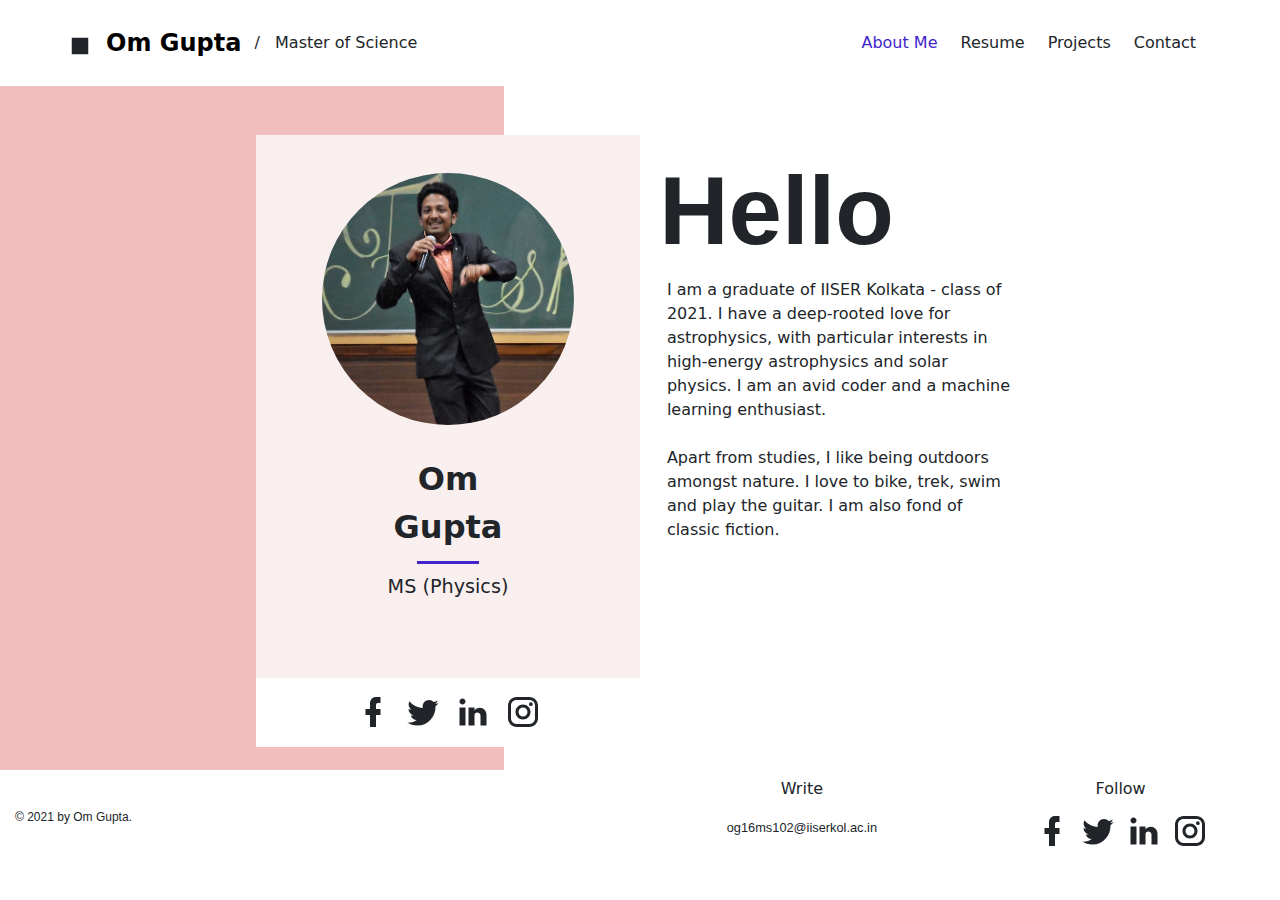
==== commit c4903c94: "Second commit: Porting images from Grapedrop server to local files" ====
--- a/index.html
+++ b/index.html
@@ -12,7 +12,7 @@
 <meta name="description" content="This is the landing page to Om Gupta&#039;s personal website. Browse the resume of Om Gupta and enjoy!">
 
 <!-- Apple Stuff -->
-<link rel="apple-touch-icon" href="https://grapedrop.com/favicon.png">
+<link rel="apple-touch-icon" href="img/tab-favicon.jfif">
 <meta name="apple-mobile-web-app-capable" content="yes">
 <meta name="apple-mobile-web-app-status-bar-style" content="black">
     <meta name="apple-mobile-web-app-title" content="Om Gupta">
@@ -38,7 +38,7 @@
 <meta name="twitter:image" content="">
 
     
-<link rel="icon" type="image/png" href="https://grapedrop.com/favicon.png">
+<link rel="icon" type="image/jfif" href="img/tab-favicon.jfif">
 
 <style>
     body { margin: 0; padding: 0; overflow-x: hidden; }
@@ -96,7 +96,7 @@
   <div id="istbj" class="gdp-row gpd-grid">
     <div id="ioex3" class="cell gpd-clm">
       <div id="i6oqr" class="gpd-box">
-        <img id="icmzu" src="https://cdn.grapedrop.com/ue175b1c6e8024d4abe850bcec2065f3e/b0ad59e7d41147de847b43b608740362_23334328_1608100575951265_2517418614665575788_o.jpg"/>
+        <img id="icmzu" src="img/profilepic.jpg"/>
       </div>
       <div id="ig0jc" class="gpd-text">Om
         <br>​​​​​​​Gupta
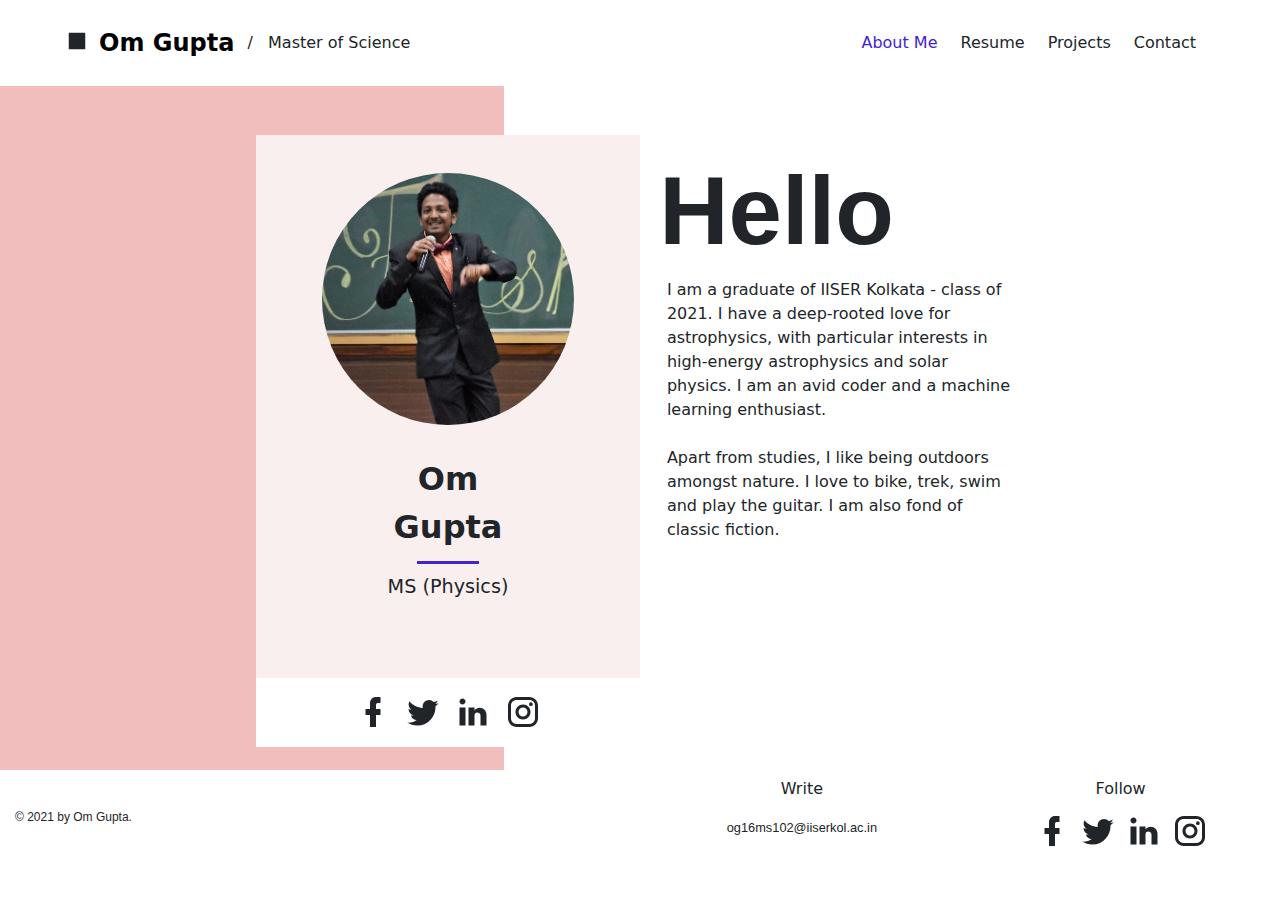
==== commit 988656f8: "Third Commit: Added social links and edited contact form." ====
--- a/index.html
+++ b/index.html
@@ -109,25 +109,25 @@
       <div id="ipihd" class="gpd-box">
         <div id="imfxv" class="gdp-row gpd-grid">
           <div id="iorjf" class="cell gpd-clm">
-            <a id="ifzqs" class="gpd-link-box"><span id="iae5j" class="gpd-icon"><svg xmlns="http://www.w3.org/2000/svg" viewBox="0 0 24 24">
+            <a id="ifzqs" class="gpd-link-box" href="https://www.facebook.com/omg.rego2014/" target="_blank"><span id="iae5j" class="gpd-icon"><svg xmlns="http://www.w3.org/2000/svg" viewBox="0 0 24 24">
               <path d="M17 2v4h-2c-.69 0-1 .81-1 1.5V10h3v4h-3v8h-4v-8H7v-4h3V6c0-2.21 1.79-4 4-4h3z">
               </path>
               </svg></span></a>
           </div>
           <div id="igs77" class="cell gpd-clm">
-            <a id="iwj8g" class="gpd-link-box"><span id="ixoik" class="gpd-icon"><svg xmlns="http://www.w3.org/2000/svg" viewBox="0 0 24 24">
+            <a id="iwj8g" class="gpd-link-box" href="https://twitter.com/om_n_gupta" target="_blank"><span id="ixoik" class="gpd-icon"><svg xmlns="http://www.w3.org/2000/svg" viewBox="0 0 24 24">
               <path d="M22.46 6c-.77.35-1.6.58-2.46.69.88-.53 1.56-1.37 1.88-2.38-.83.5-1.75.85-2.72 1.05C18.37 4.5 17.26 4 16 4c-2.35 0-4.27 1.92-4.27 4.29 0 .34.04.67.11.98C8.28 9.09 5.11 7.38 3 4.79c-.37.63-.58 1.37-.58 2.15 0 1.49.75 2.81 1.91 3.56-.71 0-1.37-.2-1.95-.5v.03c0 2.08 1.48 3.82 3.44 4.21a4.22 4.22 0 0 1-1.93.07 4.28 4.28 0 0 0 4 2.98 8.521 8.521 0 0 1-5.33 1.84c-.34 0-.68-.02-1.02-.06C3.44 20.29 5.7 21 8.12 21 16 21 20.33 14.46 20.33 8.79c0-.19 0-.37-.01-.56.84-.6 1.56-1.36 2.14-2.23z">
               </path>
               </svg></span></a>
           </div>
           <div id="ip3gd" class="cell gpd-clm">
-            <a id="iw37d" class="gpd-link-box"><span id="ivqsz" class="gpd-icon"><svg xmlns="http://www.w3.org/2000/svg" viewBox="0 0 24 24">
+            <a id="iw37d" class="gpd-link-box" href="https://www.linkedin.com/in/om-gupta-144223134/" target="_blank"><span id="ivqsz" class="gpd-icon"><svg xmlns="http://www.w3.org/2000/svg" viewBox="0 0 24 24">
               <path d="M21 21h-4v-6.75c0-1.06-1.19-1.94-2.25-1.94S13 13.19 13 14.25V21H9V9h4v2c.66-1.07 2.36-1.76 3.5-1.76 2.5 0 4.5 2.04 4.5 4.51V21M7 21H3V9h4v12M5 3c1.1 0 2 .9 2 2s-.9 2-2 2-2-.9-2-2 .9-2 2-2z">
               </path>
               </svg></span></a>
           </div>
           <div id="i3hth" class="cell gpd-clm">
-            <a id="iyxpw" class="gpd-link-box"><span id="ibq8g" class="gpd-icon"><svg xmlns="http://www.w3.org/2000/svg" viewBox="0 0 24 24">
+            <a id="iyxpw" class="gpd-link-box" href="https://www.instagram.com/dish.me.out.some.jam/"><span id="ibq8g" class="gpd-icon"><svg xmlns="http://www.w3.org/2000/svg" viewBox="0 0 24 24">
               <path d="M7.8 2h8.4C19.4 2 22 4.6 22 7.8v8.4c0 3.2-2.6 5.8-5.8 5.8H7.8C4.6 22 2 19.4 2 16.2V7.8C2 4.6 4.6 2 7.8 2m-.2 2C5.61 4 4 5.61 4 7.6v8.8C4 18.39 5.61 20 7.6 20h8.8c1.99 0 3.6-1.61 3.6-3.6V7.6C20 5.61 18.39 4 16.4 4H7.6m9.65 1.5a1.25 1.25 0 1 1 0 2.5 1.25 1.25 0 0 1 0-2.5M12 7c2.76 0 5 2.24 5 5s-2.24 5-5 5-5-2.24-5-5 2.24-5 5-5m0 2c-1.66 0-3 1.34-3 3s1.34 3 3 3 3-1.34 3-3-1.34-3-3-3z">
               </path>
               </svg></span></a>
@@ -177,25 +177,25 @@
           </div>
           <div id="ipx4hk" class="gdp-row gpd-grid">
             <div id="ihxo3n" class="cell gpd-clm">
-              <a class="gpd-link-box"><span id="isysjf" class="gpd-icon"><svg xmlns="http://www.w3.org/2000/svg" viewBox="0 0 24 24">
+              <a class="gpd-link-box" href="https://www.facebook.com/omg.rego2014/" target="_blank"><span id="isysjf" class="gpd-icon"><svg xmlns="http://www.w3.org/2000/svg" viewBox="0 0 24 24">
                 <path d="M17 2v4h-2c-.69 0-1 .81-1 1.5V10h3v4h-3v8h-4v-8H7v-4h3V6c0-2.21 1.79-4 4-4h3z">
                 </path>
                 </svg></span></a>
             </div>
             <div id="ixkesu" class="cell gpd-clm">
-              <a class="gpd-link-box"><span id="inoi2l" class="gpd-icon"><svg xmlns="http://www.w3.org/2000/svg" viewBox="0 0 24 24">
+              <a class="gpd-link-box" href="https://twitter.com/om_n_gupta" target="_blank"><span id="inoi2l" class="gpd-icon"><svg xmlns="http://www.w3.org/2000/svg" viewBox="0 0 24 24">
                 <path d="M22.46 6c-.77.35-1.6.58-2.46.69.88-.53 1.56-1.37 1.88-2.38-.83.5-1.75.85-2.72 1.05C18.37 4.5 17.26 4 16 4c-2.35 0-4.27 1.92-4.27 4.29 0 .34.04.67.11.98C8.28 9.09 5.11 7.38 3 4.79c-.37.63-.58 1.37-.58 2.15 0 1.49.75 2.81 1.91 3.56-.71 0-1.37-.2-1.95-.5v.03c0 2.08 1.48 3.82 3.44 4.21a4.22 4.22 0 0 1-1.93.07 4.28 4.28 0 0 0 4 2.98 8.521 8.521 0 0 1-5.33 1.84c-.34 0-.68-.02-1.02-.06C3.44 20.29 5.7 21 8.12 21 16 21 20.33 14.46 20.33 8.79c0-.19 0-.37-.01-.56.84-.6 1.56-1.36 2.14-2.23z">
                 </path>
                 </svg></span></a>
             </div>
             <div id="iy3tbj" class="cell gpd-clm">
-              <a class="gpd-link-box"><span id="ij2kqk" class="gpd-icon"><svg xmlns="http://www.w3.org/2000/svg" viewBox="0 0 24 24">
+              <a class="gpd-link-box" href="https://www.linkedin.com/in/om-gupta-144223134/" target="_blank"><span id="ij2kqk" class="gpd-icon"><svg xmlns="http://www.w3.org/2000/svg" viewBox="0 0 24 24">
                 <path d="M21 21h-4v-6.75c0-1.06-1.19-1.94-2.25-1.94S13 13.19 13 14.25V21H9V9h4v2c.66-1.07 2.36-1.76 3.5-1.76 2.5 0 4.5 2.04 4.5 4.51V21M7 21H3V9h4v12M5 3c1.1 0 2 .9 2 2s-.9 2-2 2-2-.9-2-2 .9-2 2-2z">
                 </path>
                 </svg></span></a>
             </div>
             <div id="ia6ce7" class="cell gpd-clm">
-              <a class="gpd-link-box"><span id="it0cx1" class="gpd-icon"><svg xmlns="http://www.w3.org/2000/svg" viewBox="0 0 24 24">
+              <a class="gpd-link-box" href="https://www.instagram.com/dish.me.out.some.jam/" target="_blank"><span id="it0cx1" class="gpd-icon"><svg xmlns="http://www.w3.org/2000/svg" viewBox="0 0 24 24">
                 <path d="M7.8 2h8.4C19.4 2 22 4.6 22 7.8v8.4c0 3.2-2.6 5.8-5.8 5.8H7.8C4.6 22 2 19.4 2 16.2V7.8C2 4.6 4.6 2 7.8 2m-.2 2C5.61 4 4 5.61 4 7.6v8.8C4 18.39 5.61 20 7.6 20h8.8c1.99 0 3.6-1.61 3.6-3.6V7.6C20 5.61 18.39 4 16.4 4H7.6m9.65 1.5a1.25 1.25 0 1 1 0 2.5 1.25 1.25 0 0 1 0-2.5M12 7c2.76 0 5 2.24 5 5s-2.24 5-5 5-5-2.24-5-5 2.24-5 5-5m0 2c-1.66 0-3 1.34-3 3s1.34 3 3 3 3-1.34 3-3-1.34-3-3-3z">
                 </path>
                 </svg></span></a>
--- a/css/gjs-base.css
+++ b/css/gjs-base.css
@@ -1 +1 @@
-*,:after,:before{box-sizing:border-box}body{font-family:-apple-system,system-ui,BlinkMacSystemFont,Segoe UI,Open Sans,Roboto,Helvetica Neue,Helvetica,Arial,sans-serif}.gpd-container{width:90%;padding:25px 0;margin:0 auto;max-width:1200px}.gpd-section{display:flex;padding:50px 0}.gpd-image-block{height:200px;background-color:#ccc;width:auto}.gpd-icon{vertical-align:middle;fill:currentColor;width:64px;height:64px}.gpd-icon,.gpd-link,.gpd-link-box,.gpd-text{display:inline-block;text-decoration:none;color:inherit}.gpd-link,.gpd-link-box,.gpd-text{vertical-align:top;padding:10px;max-width:100%}.gpd-link-box{padding:5px}.gpd-link{color:#d983a6}img{max-width:100%;vertical-align:middle}h1{font-size:2rem}b,i,img,label,small,span,u{display:inline-block}.container{width:90%;max-width:1200px;margin-left:auto;margin-right:auto}.card{border-radius:3px;background-color:#fff;box-shadow:0 1px 3px 0 rgba(0,0,0,.2);padding:15px;margin-bottom:15px}.form-group,.form-group-gut{min-height:10px;padding-bottom:7px}.form-group-gut{padding-right:10px}@media (max-width:768px){.form-group-gut{padding-right:0}}.button,.button-full,.input,.input-padding,.label-group,.select,.textarea{padding:7px 10px}.button,.button-full,.form,.input,.input-radius,.label-group,.select,.textarea{border-radius:3px}.input,.input-border,.select,.textarea{border:1px solid rgba(0,0,0,.15)}.svg-link{display:inline-block}.link{color:#dc659b}.link,.link-svg{text-decoration:none}.link-svg{padding:5px;display:inline-block;color:inherit;opacity:.7;transition:color .25s;height:28px;width:28px;margin:0 7.5px}.link-svg:hover{color:#dc659b;opacity:1}.input,.select,.textarea{height:36px;background-color:#fff;width:100%;color:#555;display:block;font-size:14px}.input-group{height:36px;display:table;border-collapse:separate}.input-group .button,.input-group .button-full,.input-group .input,.input-group .select,.input-group .textarea{display:table-cell;vertical-align:middle}.textarea{height:auto}.label-group{border:1px solid rgba(0,0,0,.15);background-color:rgba(0,0,0,.05)}.form{background-color:#fff;box-shadow:0 1px 3px 0 rgba(0,0,0,.2);padding:20px}.label{display:inline-block;padding:5px 0}.label-checkbox{vertical-align:middle;line-height:2rem}.checkbox,.checkbox-label,.radio,.radio-label{margin-right:10px}.button,.button-full{display:inline-block;background-color:#dc659b;color:#fff;border:none;cursor:pointer;transition:all .2s}.button-full{width:100%}.input-group{min-height:10px;display:flex}.input-group :not(:first-child):not(:last-child){border-radius:0}.input-group :first-child:not(:last-child){border-bottom-right-radius:0;border-top-right-radius:0}.input-group :last-child:not(:first-child){border-bottom-left-radius:0;border-top-left-radius:0}.input-group .input-group-addon,.input-group .input-group-btn{flex:1 0 auto}.state,.state-error,.state-success{color:#fff;padding:10px;text-align:center;border-radius:3px}.state-success{display:none;background-color:#4ba74b}.state-error{display:none;background-color:#de5454}.nav-items{display:inline-block;float:right}.navbar{background-color:#222;color:#ddd;min-height:50px;width:100%}.navbar-container{max-width:950px;margin:0 auto;width:95%}.navbar-container:after{content:"";clear:both;display:block}.navbar-brand{vertical-align:top;display:inline-block;padding:5px;min-height:50px;min-width:50px;color:inherit;text-decoration:none}.navbar-items{padding:10px 0;display:block;float:right;margin:0}.navbar-item{margin:0;color:inherit;text-decoration:none;display:inline-block;padding:10px 15px}.burger{margin:10px 0;width:45px;padding:5px 10px;display:none;float:right;cursor:pointer}.burger-line{padding:1px;background-color:#fff;margin:5px 0}.quote{line-height:1.5rem}.footer-copyright{text-align:center;padding-top:20px;opacity:.7}.footer-link,.footer-link-svg,.header-link,.header-link-svg{padding:7px 5px;display:inline-block;text-decoration:none;color:inherit;opacity:.7;transition:color .25s}.footer-link-svg,.header-link-svg{height:28px;width:28px;margin:0 15px 0 0}.footer-link-svg:hover,.footer-link:hover,.header-link-svg:hover,.header-link:hover{color:#dc659b;opacity:1}.footer-details{padding:5px;line-height:1.5rem}.footer-socials{padding:10px 0}.footer-form{padding-top:10px}.header-link-svg{margin:0 5px}.header-socials{margin-left:25px;display:inline-block;vertical-align:middle}.gdp-row,.row{display:flex;justify-content:flex-start;align-items:stretch;flex-wrap:nowrap;padding:10px;min-height:75px;flex-direction:row}@media (max-width:768px){.gdp-row,.row{flex-wrap:wrap}}.cell,.cell-gut,.gdp-cell,.gdp-cell-gut{flex-grow:1;flex-basis:100%;padding:5px}.cell-gut,.gdp-cell-gut{padding-right:15px}@media (max-width:768px){.cell-gut,.gdp-cell-gut{padding-right:0}}@media (max-width:768px){.burger{display:block}.nav-items{display:none;width:100%}.navbar-items{width:100%}.navbar-item{display:block}}[data-anim-type]{-webkit-animation-duration:1s;animation-duration:1s;-webkit-animation-timing-function:ease-in-out;animation-timing-function:ease-in-out;-webkit-animation-iteration-count:1;animation-iteration-count:1}@-webkit-keyframes bounce{0%,20%,53%,80%,to{-webkit-animation-timing-function:cubic-bezier(.215,.61,.355,1);animation-timing-function:cubic-bezier(.215,.61,.355,1);transform:translateZ(0)}40%,43%{-webkit-animation-timing-function:cubic-bezier(.755,.05,.855,.06);animation-timing-function:cubic-bezier(.755,.05,.855,.06);transform:translate3d(0,-30px,0)}70%{-webkit-animation-timing-function:cubic-bezier(.755,.05,.855,.06);animation-timing-function:cubic-bezier(.755,.05,.855,.06);transform:translate3d(0,-15px,0)}90%{transform:translate3d(0,-4px,0)}}@keyframes bounce{0%,20%,53%,80%,to{-webkit-animation-timing-function:cubic-bezier(.215,.61,.355,1);animation-timing-function:cubic-bezier(.215,.61,.355,1);transform:translateZ(0)}40%,43%{-webkit-animation-timing-function:cubic-bezier(.755,.05,.855,.06);animation-timing-function:cubic-bezier(.755,.05,.855,.06);transform:translate3d(0,-30px,0)}70%{-webkit-animation-timing-function:cubic-bezier(.755,.05,.855,.06);animation-timing-function:cubic-bezier(.755,.05,.855,.06);transform:translate3d(0,-15px,0)}90%{transform:translate3d(0,-4px,0)}}@-webkit-keyframes flash{0%,50%,to{opacity:1}25%,75%{opacity:0}}@keyframes flash{0%,50%,to{opacity:1}25%,75%{opacity:0}}@-webkit-keyframes pulse{0%{transform:scaleX(1)}50%{transform:scale3d(1.05,1.05,1.05)}to{transform:scaleX(1)}}@keyframes pulse{0%{transform:scaleX(1)}50%{transform:scale3d(1.05,1.05,1.05)}to{transform:scaleX(1)}}@-webkit-keyframes shake{0%,to{transform:translateZ(0)}10%,30%,50%,70%,90%{transform:translate3d(-10px,0,0)}20%,40%,60%,80%{transform:translate3d(10px,0,0)}}@keyframes shake{0%,to{transform:translateZ(0)}10%,30%,50%,70%,90%{transform:translate3d(-10px,0,0)}20%,40%,60%,80%{transform:translate3d(10px,0,0)}}@-webkit-keyframes tada{0%{transform:scaleX(1)}10%,20%{transform:scale3d(.9,.9,.9) rotate(-3deg)}30%,50%,70%,90%{transform:scale3d(1.1,1.1,1.1) rotate(3deg)}40%,60%,80%{transform:scale3d(1.1,1.1,1.1) rotate(-3deg)}to{transform:scaleX(1)}}@keyframes tada{0%{transform:scaleX(1)}10%,20%{transform:scale3d(.9,.9,.9) rotate(-3deg)}30%,50%,70%,90%{transform:scale3d(1.1,1.1,1.1) rotate(3deg)}40%,60%,80%{transform:scale3d(1.1,1.1,1.1) rotate(-3deg)}to{transform:scaleX(1)}}@-webkit-keyframes heartBeat{0%{transform:scale(1)}14%{transform:scale(1.3)}28%{transform:scale(1)}42%{transform:scale(1.3)}70%{transform:scale(1)}}@keyframes heartBeat{0%{transform:scale(1)}14%{transform:scale(1.3)}28%{transform:scale(1)}42%{transform:scale(1.3)}70%{transform:scale(1)}}@-webkit-keyframes bounceIn{0%,20%,40%,60%,80%,to{-webkit-animation-timing-function:cubic-bezier(.215,.61,.355,1);animation-timing-function:cubic-bezier(.215,.61,.355,1)}0%{opacity:0;transform:scale3d(.3,.3,.3)}20%{transform:scale3d(1.1,1.1,1.1)}40%{transform:scale3d(.9,.9,.9)}60%{opacity:1;transform:scale3d(1.03,1.03,1.03)}80%{transform:scale3d(.97,.97,.97)}to{opacity:1;transform:scaleX(1)}}@keyframes bounceIn{0%,20%,40%,60%,80%,to{-webkit-animation-timing-function:cubic-bezier(.215,.61,.355,1);animation-timing-function:cubic-bezier(.215,.61,.355,1)}0%{opacity:0;transform:scale3d(.3,.3,.3)}20%{transform:scale3d(1.1,1.1,1.1)}40%{transform:scale3d(.9,.9,.9)}60%{opacity:1;transform:scale3d(1.03,1.03,1.03)}80%{transform:scale3d(.97,.97,.97)}to{opacity:1;transform:scaleX(1)}}@-webkit-keyframes bounceInDown{0%,60%,75%,90%,to{-webkit-animation-timing-function:cubic-bezier(.215,.61,.355,1);animation-timing-function:cubic-bezier(.215,.61,.355,1)}0%{opacity:0;transform:translate3d(0,-3000px,0)}60%{opacity:1;transform:translate3d(0,25px,0)}75%{transform:translate3d(0,-10px,0)}90%{transform:translate3d(0,5px,0)}to{transform:translateZ(0)}}@keyframes bounceInDown{0%,60%,75%,90%,to{-webkit-animation-timing-function:cubic-bezier(.215,.61,.355,1);animation-timing-function:cubic-bezier(.215,.61,.355,1)}0%{opacity:0;transform:translate3d(0,-3000px,0)}60%{opacity:1;transform:translate3d(0,25px,0)}75%{transform:translate3d(0,-10px,0)}90%{transform:translate3d(0,5px,0)}to{transform:translateZ(0)}}@-webkit-keyframes bounceInLeft{0%,60%,75%,90%,to{-webkit-animation-timing-function:cubic-bezier(.215,.61,.355,1);animation-timing-function:cubic-bezier(.215,.61,.355,1)}0%{opacity:0;transform:translate3d(-3000px,0,0)}60%{opacity:1;transform:translate3d(25px,0,0)}75%{transform:translate3d(-10px,0,0)}90%{transform:translate3d(5px,0,0)}to{transform:translateZ(0)}}@keyframes bounceInLeft{0%,60%,75%,90%,to{-webkit-animation-timing-function:cubic-bezier(.215,.61,.355,1);animation-timing-function:cubic-bezier(.215,.61,.355,1)}0%{opacity:0;transform:translate3d(-3000px,0,0)}60%{opacity:1;transform:translate3d(25px,0,0)}75%{transform:translate3d(-10px,0,0)}90%{transform:translate3d(5px,0,0)}to{transform:translateZ(0)}}@-webkit-keyframes bounceInRight{0%,60%,75%,90%,to{-webkit-animation-timing-function:cubic-bezier(.215,.61,.355,1);animation-timing-function:cubic-bezier(.215,.61,.355,1)}0%{opacity:0;transform:translate3d(3000px,0,0)}60%{opacity:1;transform:translate3d(-25px,0,0)}75%{transform:translate3d(10px,0,0)}90%{transform:translate3d(-5px,0,0)}to{transform:translateZ(0)}}@keyframes bounceInRight{0%,60%,75%,90%,to{-webkit-animation-timing-function:cubic-bezier(.215,.61,.355,1);animation-timing-function:cubic-bezier(.215,.61,.355,1)}0%{opacity:0;transform:translate3d(3000px,0,0)}60%{opacity:1;transform:translate3d(-25px,0,0)}75%{transform:translate3d(10px,0,0)}90%{transform:translate3d(-5px,0,0)}to{transform:translateZ(0)}}@-webkit-keyframes bounceInUp{0%,60%,75%,90%,to{-webkit-animation-timing-function:cubic-bezier(.215,.61,.355,1);animation-timing-function:cubic-bezier(.215,.61,.355,1)}0%{opacity:0;transform:translate3d(0,3000px,0)}60%{opacity:1;transform:translate3d(0,-20px,0)}75%{transform:translate3d(0,10px,0)}90%{transform:translate3d(0,-5px,0)}to{transform:translateZ(0)}}@keyframes bounceInUp{0%,60%,75%,90%,to{-webkit-animation-timing-function:cubic-bezier(.215,.61,.355,1);animation-timing-function:cubic-bezier(.215,.61,.355,1)}0%{opacity:0;transform:translate3d(0,3000px,0)}60%{opacity:1;transform:translate3d(0,-20px,0)}75%{transform:translate3d(0,10px,0)}90%{transform:translate3d(0,-5px,0)}to{transform:translateZ(0)}}@-webkit-keyframes fadeIn{0%{opacity:0}to{opacity:1}}@keyframes fadeIn{0%{opacity:0}to{opacity:1}}@-webkit-keyframes fadeInDown{0%{opacity:0;transform:translate3d(0,-100%,0)}to{opacity:1;transform:translateZ(0)}}@keyframes fadeInDown{0%{opacity:0;transform:translate3d(0,-100%,0)}to{opacity:1;transform:translateZ(0)}}@-webkit-keyframes fadeInLeft{0%{opacity:0;transform:translate3d(-100%,0,0)}to{opacity:1;transform:translateZ(0)}}@keyframes fadeInLeft{0%{opacity:0;transform:translate3d(-100%,0,0)}to{opacity:1;transform:translateZ(0)}}@-webkit-keyframes fadeInRight{0%{opacity:0;transform:translate3d(100%,0,0)}to{opacity:1;transform:translateZ(0)}}@keyframes fadeInRight{0%{opacity:0;transform:translate3d(100%,0,0)}to{opacity:1;transform:translateZ(0)}}@-webkit-keyframes fadeInUp{0%{opacity:0;transform:translate3d(0,100%,0)}to{opacity:1;transform:translateZ(0)}}@keyframes fadeInUp{0%{opacity:0;transform:translate3d(0,100%,0)}to{opacity:1;transform:translateZ(0)}}@-webkit-keyframes flipInX{0%{transform:perspective(400px) rotateX(90deg);-webkit-animation-timing-function:ease-in;animation-timing-function:ease-in;opacity:0}40%{transform:perspective(400px) rotateX(-20deg);-webkit-animation-timing-function:ease-in;animation-timing-function:ease-in}60%{transform:perspective(400px) rotateX(10deg);opacity:1}80%{transform:perspective(400px) rotateX(-5deg)}to{transform:perspective(400px)}}@keyframes flipInX{0%{transform:perspective(400px) rotateX(90deg);-webkit-animation-timing-function:ease-in;animation-timing-function:ease-in;opacity:0}40%{transform:perspective(400px) rotateX(-20deg);-webkit-animation-timing-function:ease-in;animation-timing-function:ease-in}60%{transform:perspective(400px) rotateX(10deg);opacity:1}80%{transform:perspective(400px) rotateX(-5deg)}to{transform:perspective(400px)}}@-webkit-keyframes flipInY{0%{transform:perspective(400px) rotateY(90deg);-webkit-animation-timing-function:ease-in;animation-timing-function:ease-in;opacity:0}40%{transform:perspective(400px) rotateY(-20deg);-webkit-animation-timing-function:ease-in;animation-timing-function:ease-in}60%{transform:perspective(400px) rotateY(10deg);opacity:1}80%{transform:perspective(400px) rotateY(-5deg)}to{transform:perspective(400px)}}@keyframes flipInY{0%{transform:perspective(400px) rotateY(90deg);-webkit-animation-timing-function:ease-in;animation-timing-function:ease-in;opacity:0}40%{transform:perspective(400px) rotateY(-20deg);-webkit-animation-timing-function:ease-in;animation-timing-function:ease-in}60%{transform:perspective(400px) rotateY(10deg);opacity:1}80%{transform:perspective(400px) rotateY(-5deg)}to{transform:perspective(400px)}}@-webkit-keyframes rotateIn{0%{transform-origin:center;transform:rotate(-200deg);opacity:0}to{transform-origin:center;transform:translateZ(0);opacity:1}}@keyframes rotateIn{0%{transform-origin:center;transform:rotate(-200deg);opacity:0}to{transform-origin:center;transform:translateZ(0);opacity:1}}@-webkit-keyframes rotateInDownLeft{0%{transform-origin:left bottom;transform:rotate(-45deg);opacity:0}to{transform-origin:left bottom;transform:translateZ(0);opacity:1}}@keyframes rotateInDownLeft{0%{transform-origin:left bottom;transform:rotate(-45deg);opacity:0}to{transform-origin:left bottom;transform:translateZ(0);opacity:1}}@-webkit-keyframes rotateInDownRight{0%{transform-origin:right bottom;transform:rotate(45deg);opacity:0}to{transform-origin:right bottom;transform:translateZ(0);opacity:1}}@keyframes rotateInDownRight{0%{transform-origin:right bottom;transform:rotate(45deg);opacity:0}to{transform-origin:right bottom;transform:translateZ(0);opacity:1}}@-webkit-keyframes rotateInUpLeft{0%{transform-origin:left bottom;transform:rotate(45deg);opacity:0}to{transform-origin:left bottom;transform:translateZ(0);opacity:1}}@keyframes rotateInUpLeft{0%{transform-origin:left bottom;transform:rotate(45deg);opacity:0}to{transform-origin:left bottom;transform:translateZ(0);opacity:1}}@-webkit-keyframes rotateInUpRight{0%{transform-origin:right bottom;transform:rotate(-90deg);opacity:0}to{transform-origin:right bottom;transform:translateZ(0);opacity:1}}@keyframes rotateInUpRight{0%{transform-origin:right bottom;transform:rotate(-90deg);opacity:0}to{transform-origin:right bottom;transform:translateZ(0);opacity:1}}@-webkit-keyframes slideInDown{0%{transform:translate3d(0,-100%,0);visibility:visible}to{transform:translateZ(0)}}@keyframes slideInDown{0%{transform:translate3d(0,-100%,0);visibility:visible}to{transform:translateZ(0)}}@-webkit-keyframes slideInLeft{0%{transform:translate3d(-100%,0,0);visibility:visible}to{transform:translateZ(0)}}@keyframes slideInLeft{0%{transform:translate3d(-100%,0,0);visibility:visible}to{transform:translateZ(0)}}@-webkit-keyframes slideInRight{0%{transform:translate3d(100%,0,0);visibility:visible}to{transform:translateZ(0)}}@keyframes slideInRight{0%{transform:translate3d(100%,0,0);visibility:visible}to{transform:translateZ(0)}}@-webkit-keyframes slideInUp{0%{transform:translate3d(0,100%,0);visibility:visible}to{transform:translateZ(0)}}@keyframes slideInUp{0%{transform:translate3d(0,100%,0);visibility:visible}to{transform:translateZ(0)}}@-webkit-keyframes zoomIn{0%{opacity:0;transform:scale3d(.3,.3,.3)}50%{opacity:1}}@keyframes zoomIn{0%{opacity:0;transform:scale3d(.3,.3,.3)}50%{opacity:1}}@-webkit-keyframes zoomInDown{0%{opacity:0;transform:scale3d(.1,.1,.1) translate3d(0,-1000px,0);-webkit-animation-timing-function:cubic-bezier(.55,.055,.675,.19);animation-timing-function:cubic-bezier(.55,.055,.675,.19)}60%{opacity:1;transform:scale3d(.475,.475,.475) translate3d(0,60px,0);-webkit-animation-timing-function:cubic-bezier(.175,.885,.32,1);animation-timing-function:cubic-bezier(.175,.885,.32,1)}}@keyframes zoomInDown{0%{opacity:0;transform:scale3d(.1,.1,.1) translate3d(0,-1000px,0);-webkit-animation-timing-function:cubic-bezier(.55,.055,.675,.19);animation-timing-function:cubic-bezier(.55,.055,.675,.19)}60%{opacity:1;transform:scale3d(.475,.475,.475) translate3d(0,60px,0);-webkit-animation-timing-function:cubic-bezier(.175,.885,.32,1);animation-timing-function:cubic-bezier(.175,.885,.32,1)}}@-webkit-keyframes zoomInLeft{0%{opacity:0;transform:scale3d(.1,.1,.1) translate3d(-1000px,0,0);-webkit-animation-timing-function:cubic-bezier(.55,.055,.675,.19);animation-timing-function:cubic-bezier(.55,.055,.675,.19)}60%{opacity:1;transform:scale3d(.475,.475,.475) translate3d(10px,0,0);-webkit-animation-timing-function:cubic-bezier(.175,.885,.32,1);animation-timing-function:cubic-bezier(.175,.885,.32,1)}}@keyframes zoomInLeft{0%{opacity:0;transform:scale3d(.1,.1,.1) translate3d(-1000px,0,0);-webkit-animation-timing-function:cubic-bezier(.55,.055,.675,.19);animation-timing-function:cubic-bezier(.55,.055,.675,.19)}60%{opacity:1;transform:scale3d(.475,.475,.475) translate3d(10px,0,0);-webkit-animation-timing-function:cubic-bezier(.175,.885,.32,1);animation-timing-function:cubic-bezier(.175,.885,.32,1)}}@-webkit-keyframes zoomInRight{0%{opacity:0;transform:scale3d(.1,.1,.1) translate3d(1000px,0,0);-webkit-animation-timing-function:cubic-bezier(.55,.055,.675,.19);animation-timing-function:cubic-bezier(.55,.055,.675,.19)}60%{opacity:1;transform:scale3d(.475,.475,.475) translate3d(-10px,0,0);-webkit-animation-timing-function:cubic-bezier(.175,.885,.32,1);animation-timing-function:cubic-bezier(.175,.885,.32,1)}}@keyframes zoomInRight{0%{opacity:0;transform:scale3d(.1,.1,.1) translate3d(1000px,0,0);-webkit-animation-timing-function:cubic-bezier(.55,.055,.675,.19);animation-timing-function:cubic-bezier(.55,.055,.675,.19)}60%{opacity:1;transform:scale3d(.475,.475,.475) translate3d(-10px,0,0);-webkit-animation-timing-function:cubic-bezier(.175,.885,.32,1);animation-timing-function:cubic-bezier(.175,.885,.32,1)}}@-webkit-keyframes zoomInUp{0%{opacity:0;transform:scale3d(.1,.1,.1) translate3d(0,1000px,0);-webkit-animation-timing-function:cubic-bezier(.55,.055,.675,.19);animation-timing-function:cubic-bezier(.55,.055,.675,.19)}60%{opacity:1;transform:scale3d(.475,.475,.475) translate3d(0,-60px,0);-webkit-animation-timing-function:cubic-bezier(.175,.885,.32,1);animation-timing-function:cubic-bezier(.175,.885,.32,1)}}@keyframes zoomInUp{0%{opacity:0;transform:scale3d(.1,.1,.1) translate3d(0,1000px,0);-webkit-animation-timing-function:cubic-bezier(.55,.055,.675,.19);animation-timing-function:cubic-bezier(.55,.055,.675,.19)}60%{opacity:1;transform:scale3d(.475,.475,.475) translate3d(0,-60px,0);-webkit-animation-timing-function:cubic-bezier(.175,.885,.32,1);animation-timing-function:cubic-bezier(.175,.885,.32,1)}}+*,:after,:before{box-sizing:border-box}body{font-family:-apple-system,system-ui,BlinkMacSystemFont,Segoe UI,Open Sans,Roboto,Helvetica Neue,Helvetica,Arial,sans-serif}.gpd-container{width:90%;padding:25px 0;margin:0 auto;max-width:1200px}.gpd-section{display:flex;padding:50px 0}.gpd-image-block{height:200px;background-color:#ccc;width:auto}.gpd-icon{vertical-align:middle;fill:currentColor;width:64px;height:64px}.gpd-icon,.gpd-link,.gpd-link-box,.gpd-text{display:inline-block;text-decoration:none;color:inherit}.gpd-link,.gpd-link-box,.gpd-text{vertical-align:top;padding:10px;max-width:100%}.gpd-link-box{padding:0px; margin:5px;}.gpd-link{color:#d983a6}img{max-width:100%;vertical-align:middle}h1{font-size:2rem}b,i,img,label,small,span,u{display:inline-block}.container{width:90%;max-width:1200px;margin-left:auto;margin-right:auto}.card{border-radius:3px;background-color:#fff;box-shadow:0 1px 3px 0 rgba(0,0,0,.2);padding:15px;margin-bottom:15px}.form-group,.form-group-gut{min-height:10px;padding-bottom:7px}.form-group-gut{padding-right:10px}@media (max-width:768px){.form-group-gut{padding-right:0}}.button,.button-full,.input,.input-padding,.label-group,.select,.textarea{padding:7px 10px}.button,.button-full,.form,.input,.input-radius,.label-group,.select,.textarea{border-radius:3px}.input,.input-border,.select,.textarea{border:1px solid rgba(0,0,0,.15)}.svg-link{display:inline-block}.link{color:#dc659b}.link,.link-svg{text-decoration:none}.link-svg{padding:5px;display:inline-block;color:inherit;opacity:.7;transition:color .25s;height:28px;width:28px;margin:0 7.5px}.link-svg:hover{color:#dc659b;opacity:1}.input,.select,.textarea{height:36px;background-color:#fff;width:100%;color:#555;display:block;font-size:14px}.input-group{height:36px;display:table;border-collapse:separate}.input-group .button,.input-group .button-full,.input-group .input,.input-group .select,.input-group .textarea{display:table-cell;vertical-align:middle}.textarea{height:auto}.label-group{border:1px solid rgba(0,0,0,.15);background-color:rgba(0,0,0,.05)}.form{background-color:#fff;box-shadow:0 1px 3px 0 rgba(0,0,0,.2);padding:20px}.label{display:inline-block;padding:5px 0}.label-checkbox{vertical-align:middle;line-height:2rem}.checkbox,.checkbox-label,.radio,.radio-label{margin-right:10px}.button,.button-full{display:inline-block;background-color:#dc659b;color:#fff;border:none;cursor:pointer;transition:all .2s}.button-full{width:100%}.input-group{min-height:10px;display:flex}.input-group :not(:first-child):not(:last-child){border-radius:0}.input-group :first-child:not(:last-child){border-bottom-right-radius:0;border-top-right-radius:0}.input-group :last-child:not(:first-child){border-bottom-left-radius:0;border-top-left-radius:0}.input-group .input-group-addon,.input-group .input-group-btn{flex:1 0 auto}.state,.state-error,.state-success{color:#fff;padding:10px;text-align:center;border-radius:3px}.state-success{display:none;background-color:#4ba74b}.state-error{display:none;background-color:#de5454}.nav-items{display:inline-block;float:right}.navbar{background-color:#222;color:#ddd;min-height:50px;width:100%}.navbar-container{max-width:950px;margin:0 auto;width:95%}.navbar-container:after{content:"";clear:both;display:block}.navbar-brand{vertical-align:top;display:inline-block;padding:5px;min-height:50px;min-width:50px;color:inherit;text-decoration:none}.navbar-items{padding:10px 0;display:block;float:right;margin:0}.navbar-item{margin:0;color:inherit;text-decoration:none;display:inline-block;padding:10px 15px}.burger{margin:10px 0;width:45px;padding:5px 10px;display:none;float:right;cursor:pointer}.burger-line{padding:1px;background-color:#fff;margin:5px 0}.quote{line-height:1.5rem}.footer-copyright{text-align:center;padding-top:20px;opacity:.7}.footer-link,.footer-link-svg,.header-link,.header-link-svg{padding:7px 5px;display:inline-block;text-decoration:none;color:inherit;opacity:.7;transition:color .25s}.footer-link-svg,.header-link-svg{height:28px;width:28px;margin:0 15px 0 0}.footer-link-svg:hover,.footer-link:hover,.header-link-svg:hover,.header-link:hover{color:#dc659b;opacity:1}.footer-details{padding:5px;line-height:1.5rem}.footer-socials{padding:10px 0}.footer-form{padding-top:10px}.header-link-svg{margin:0 5px}.header-socials{margin-left:25px;display:inline-block;vertical-align:middle}.gdp-row,.row{display:flex;justify-content:flex-start;align-items:stretch;flex-wrap:nowrap;padding:10px;min-height:75px;flex-direction:row}@media (max-width:768px){.gdp-row,.row{flex-wrap:wrap}}.cell,.cell-gut,.gdp-cell,.gdp-cell-gut{flex-grow:1;flex-basis:100%;padding:5px}.cell-gut,.gdp-cell-gut{padding-right:15px}@media (max-width:768px){.cell-gut,.gdp-cell-gut{padding-right:0}}@media (max-width:768px){.burger{display:block}.nav-items{display:none;width:100%}.navbar-items{width:100%}.navbar-item{display:block}}[data-anim-type]{-webkit-animation-duration:1s;animation-duration:1s;-webkit-animation-timing-function:ease-in-out;animation-timing-function:ease-in-out;-webkit-animation-iteration-count:1;animation-iteration-count:1}@-webkit-keyframes bounce{0%,20%,53%,80%,to{-webkit-animation-timing-function:cubic-bezier(.215,.61,.355,1);animation-timing-function:cubic-bezier(.215,.61,.355,1);transform:translateZ(0)}40%,43%{-webkit-animation-timing-function:cubic-bezier(.755,.05,.855,.06);animation-timing-function:cubic-bezier(.755,.05,.855,.06);transform:translate3d(0,-30px,0)}70%{-webkit-animation-timing-function:cubic-bezier(.755,.05,.855,.06);animation-timing-function:cubic-bezier(.755,.05,.855,.06);transform:translate3d(0,-15px,0)}90%{transform:translate3d(0,-4px,0)}}@keyframes bounce{0%,20%,53%,80%,to{-webkit-animation-timing-function:cubic-bezier(.215,.61,.355,1);animation-timing-function:cubic-bezier(.215,.61,.355,1);transform:translateZ(0)}40%,43%{-webkit-animation-timing-function:cubic-bezier(.755,.05,.855,.06);animation-timing-function:cubic-bezier(.755,.05,.855,.06);transform:translate3d(0,-30px,0)}70%{-webkit-animation-timing-function:cubic-bezier(.755,.05,.855,.06);animation-timing-function:cubic-bezier(.755,.05,.855,.06);transform:translate3d(0,-15px,0)}90%{transform:translate3d(0,-4px,0)}}@-webkit-keyframes flash{0%,50%,to{opacity:1}25%,75%{opacity:0}}@keyframes flash{0%,50%,to{opacity:1}25%,75%{opacity:0}}@-webkit-keyframes pulse{0%{transform:scaleX(1)}50%{transform:scale3d(1.05,1.05,1.05)}to{transform:scaleX(1)}}@keyframes pulse{0%{transform:scaleX(1)}50%{transform:scale3d(1.05,1.05,1.05)}to{transform:scaleX(1)}}@-webkit-keyframes shake{0%,to{transform:translateZ(0)}10%,30%,50%,70%,90%{transform:translate3d(-10px,0,0)}20%,40%,60%,80%{transform:translate3d(10px,0,0)}}@keyframes shake{0%,to{transform:translateZ(0)}10%,30%,50%,70%,90%{transform:translate3d(-10px,0,0)}20%,40%,60%,80%{transform:translate3d(10px,0,0)}}@-webkit-keyframes tada{0%{transform:scaleX(1)}10%,20%{transform:scale3d(.9,.9,.9) rotate(-3deg)}30%,50%,70%,90%{transform:scale3d(1.1,1.1,1.1) rotate(3deg)}40%,60%,80%{transform:scale3d(1.1,1.1,1.1) rotate(-3deg)}to{transform:scaleX(1)}}@keyframes tada{0%{transform:scaleX(1)}10%,20%{transform:scale3d(.9,.9,.9) rotate(-3deg)}30%,50%,70%,90%{transform:scale3d(1.1,1.1,1.1) rotate(3deg)}40%,60%,80%{transform:scale3d(1.1,1.1,1.1) rotate(-3deg)}to{transform:scaleX(1)}}@-webkit-keyframes heartBeat{0%{transform:scale(1)}14%{transform:scale(1.3)}28%{transform:scale(1)}42%{transform:scale(1.3)}70%{transform:scale(1)}}@keyframes heartBeat{0%{transform:scale(1)}14%{transform:scale(1.3)}28%{transform:scale(1)}42%{transform:scale(1.3)}70%{transform:scale(1)}}@-webkit-keyframes bounceIn{0%,20%,40%,60%,80%,to{-webkit-animation-timing-function:cubic-bezier(.215,.61,.355,1);animation-timing-function:cubic-bezier(.215,.61,.355,1)}0%{opacity:0;transform:scale3d(.3,.3,.3)}20%{transform:scale3d(1.1,1.1,1.1)}40%{transform:scale3d(.9,.9,.9)}60%{opacity:1;transform:scale3d(1.03,1.03,1.03)}80%{transform:scale3d(.97,.97,.97)}to{opacity:1;transform:scaleX(1)}}@keyframes bounceIn{0%,20%,40%,60%,80%,to{-webkit-animation-timing-function:cubic-bezier(.215,.61,.355,1);animation-timing-function:cubic-bezier(.215,.61,.355,1)}0%{opacity:0;transform:scale3d(.3,.3,.3)}20%{transform:scale3d(1.1,1.1,1.1)}40%{transform:scale3d(.9,.9,.9)}60%{opacity:1;transform:scale3d(1.03,1.03,1.03)}80%{transform:scale3d(.97,.97,.97)}to{opacity:1;transform:scaleX(1)}}@-webkit-keyframes bounceInDown{0%,60%,75%,90%,to{-webkit-animation-timing-function:cubic-bezier(.215,.61,.355,1);animation-timing-function:cubic-bezier(.215,.61,.355,1)}0%{opacity:0;transform:translate3d(0,-3000px,0)}60%{opacity:1;transform:translate3d(0,25px,0)}75%{transform:translate3d(0,-10px,0)}90%{transform:translate3d(0,5px,0)}to{transform:translateZ(0)}}@keyframes bounceInDown{0%,60%,75%,90%,to{-webkit-animation-timing-function:cubic-bezier(.215,.61,.355,1);animation-timing-function:cubic-bezier(.215,.61,.355,1)}0%{opacity:0;transform:translate3d(0,-3000px,0)}60%{opacity:1;transform:translate3d(0,25px,0)}75%{transform:translate3d(0,-10px,0)}90%{transform:translate3d(0,5px,0)}to{transform:translateZ(0)}}@-webkit-keyframes bounceInLeft{0%,60%,75%,90%,to{-webkit-animation-timing-function:cubic-bezier(.215,.61,.355,1);animation-timing-function:cubic-bezier(.215,.61,.355,1)}0%{opacity:0;transform:translate3d(-3000px,0,0)}60%{opacity:1;transform:translate3d(25px,0,0)}75%{transform:translate3d(-10px,0,0)}90%{transform:translate3d(5px,0,0)}to{transform:translateZ(0)}}@keyframes bounceInLeft{0%,60%,75%,90%,to{-webkit-animation-timing-function:cubic-bezier(.215,.61,.355,1);animation-timing-function:cubic-bezier(.215,.61,.355,1)}0%{opacity:0;transform:translate3d(-3000px,0,0)}60%{opacity:1;transform:translate3d(25px,0,0)}75%{transform:translate3d(-10px,0,0)}90%{transform:translate3d(5px,0,0)}to{transform:translateZ(0)}}@-webkit-keyframes bounceInRight{0%,60%,75%,90%,to{-webkit-animation-timing-function:cubic-bezier(.215,.61,.355,1);animation-timing-function:cubic-bezier(.215,.61,.355,1)}0%{opacity:0;transform:translate3d(3000px,0,0)}60%{opacity:1;transform:translate3d(-25px,0,0)}75%{transform:translate3d(10px,0,0)}90%{transform:translate3d(-5px,0,0)}to{transform:translateZ(0)}}@keyframes bounceInRight{0%,60%,75%,90%,to{-webkit-animation-timing-function:cubic-bezier(.215,.61,.355,1);animation-timing-function:cubic-bezier(.215,.61,.355,1)}0%{opacity:0;transform:translate3d(3000px,0,0)}60%{opacity:1;transform:translate3d(-25px,0,0)}75%{transform:translate3d(10px,0,0)}90%{transform:translate3d(-5px,0,0)}to{transform:translateZ(0)}}@-webkit-keyframes bounceInUp{0%,60%,75%,90%,to{-webkit-animation-timing-function:cubic-bezier(.215,.61,.355,1);animation-timing-function:cubic-bezier(.215,.61,.355,1)}0%{opacity:0;transform:translate3d(0,3000px,0)}60%{opacity:1;transform:translate3d(0,-20px,0)}75%{transform:translate3d(0,10px,0)}90%{transform:translate3d(0,-5px,0)}to{transform:translateZ(0)}}@keyframes bounceInUp{0%,60%,75%,90%,to{-webkit-animation-timing-function:cubic-bezier(.215,.61,.355,1);animation-timing-function:cubic-bezier(.215,.61,.355,1)}0%{opacity:0;transform:translate3d(0,3000px,0)}60%{opacity:1;transform:translate3d(0,-20px,0)}75%{transform:translate3d(0,10px,0)}90%{transform:translate3d(0,-5px,0)}to{transform:translateZ(0)}}@-webkit-keyframes fadeIn{0%{opacity:0}to{opacity:1}}@keyframes fadeIn{0%{opacity:0}to{opacity:1}}@-webkit-keyframes fadeInDown{0%{opacity:0;transform:translate3d(0,-100%,0)}to{opacity:1;transform:translateZ(0)}}@keyframes fadeInDown{0%{opacity:0;transform:translate3d(0,-100%,0)}to{opacity:1;transform:translateZ(0)}}@-webkit-keyframes fadeInLeft{0%{opacity:0;transform:translate3d(-100%,0,0)}to{opacity:1;transform:translateZ(0)}}@keyframes fadeInLeft{0%{opacity:0;transform:translate3d(-100%,0,0)}to{opacity:1;transform:translateZ(0)}}@-webkit-keyframes fadeInRight{0%{opacity:0;transform:translate3d(100%,0,0)}to{opacity:1;transform:translateZ(0)}}@keyframes fadeInRight{0%{opacity:0;transform:translate3d(100%,0,0)}to{opacity:1;transform:translateZ(0)}}@-webkit-keyframes fadeInUp{0%{opacity:0;transform:translate3d(0,100%,0)}to{opacity:1;transform:translateZ(0)}}@keyframes fadeInUp{0%{opacity:0;transform:translate3d(0,100%,0)}to{opacity:1;transform:translateZ(0)}}@-webkit-keyframes flipInX{0%{transform:perspective(400px) rotateX(90deg);-webkit-animation-timing-function:ease-in;animation-timing-function:ease-in;opacity:0}40%{transform:perspective(400px) rotateX(-20deg);-webkit-animation-timing-function:ease-in;animation-timing-function:ease-in}60%{transform:perspective(400px) rotateX(10deg);opacity:1}80%{transform:perspective(400px) rotateX(-5deg)}to{transform:perspective(400px)}}@keyframes flipInX{0%{transform:perspective(400px) rotateX(90deg);-webkit-animation-timing-function:ease-in;animation-timing-function:ease-in;opacity:0}40%{transform:perspective(400px) rotateX(-20deg);-webkit-animation-timing-function:ease-in;animation-timing-function:ease-in}60%{transform:perspective(400px) rotateX(10deg);opacity:1}80%{transform:perspective(400px) rotateX(-5deg)}to{transform:perspective(400px)}}@-webkit-keyframes flipInY{0%{transform:perspective(400px) rotateY(90deg);-webkit-animation-timing-function:ease-in;animation-timing-function:ease-in;opacity:0}40%{transform:perspective(400px) rotateY(-20deg);-webkit-animation-timing-function:ease-in;animation-timing-function:ease-in}60%{transform:perspective(400px) rotateY(10deg);opacity:1}80%{transform:perspective(400px) rotateY(-5deg)}to{transform:perspective(400px)}}@keyframes flipInY{0%{transform:perspective(400px) rotateY(90deg);-webkit-animation-timing-function:ease-in;animation-timing-function:ease-in;opacity:0}40%{transform:perspective(400px) rotateY(-20deg);-webkit-animation-timing-function:ease-in;animation-timing-function:ease-in}60%{transform:perspective(400px) rotateY(10deg);opacity:1}80%{transform:perspective(400px) rotateY(-5deg)}to{transform:perspective(400px)}}@-webkit-keyframes rotateIn{0%{transform-origin:center;transform:rotate(-200deg);opacity:0}to{transform-origin:center;transform:translateZ(0);opacity:1}}@keyframes rotateIn{0%{transform-origin:center;transform:rotate(-200deg);opacity:0}to{transform-origin:center;transform:translateZ(0);opacity:1}}@-webkit-keyframes rotateInDownLeft{0%{transform-origin:left bottom;transform:rotate(-45deg);opacity:0}to{transform-origin:left bottom;transform:translateZ(0);opacity:1}}@keyframes rotateInDownLeft{0%{transform-origin:left bottom;transform:rotate(-45deg);opacity:0}to{transform-origin:left bottom;transform:translateZ(0);opacity:1}}@-webkit-keyframes rotateInDownRight{0%{transform-origin:right bottom;transform:rotate(45deg);opacity:0}to{transform-origin:right bottom;transform:translateZ(0);opacity:1}}@keyframes rotateInDownRight{0%{transform-origin:right bottom;transform:rotate(45deg);opacity:0}to{transform-origin:right bottom;transform:translateZ(0);opacity:1}}@-webkit-keyframes rotateInUpLeft{0%{transform-origin:left bottom;transform:rotate(45deg);opacity:0}to{transform-origin:left bottom;transform:translateZ(0);opacity:1}}@keyframes rotateInUpLeft{0%{transform-origin:left bottom;transform:rotate(45deg);opacity:0}to{transform-origin:left bottom;transform:translateZ(0);opacity:1}}@-webkit-keyframes rotateInUpRight{0%{transform-origin:right bottom;transform:rotate(-90deg);opacity:0}to{transform-origin:right bottom;transform:translateZ(0);opacity:1}}@keyframes rotateInUpRight{0%{transform-origin:right bottom;transform:rotate(-90deg);opacity:0}to{transform-origin:right bottom;transform:translateZ(0);opacity:1}}@-webkit-keyframes slideInDown{0%{transform:translate3d(0,-100%,0);visibility:visible}to{transform:translateZ(0)}}@keyframes slideInDown{0%{transform:translate3d(0,-100%,0);visibility:visible}to{transform:translateZ(0)}}@-webkit-keyframes slideInLeft{0%{transform:translate3d(-100%,0,0);visibility:visible}to{transform:translateZ(0)}}@keyframes slideInLeft{0%{transform:translate3d(-100%,0,0);visibility:visible}to{transform:translateZ(0)}}@-webkit-keyframes slideInRight{0%{transform:translate3d(100%,0,0);visibility:visible}to{transform:translateZ(0)}}@keyframes slideInRight{0%{transform:translate3d(100%,0,0);visibility:visible}to{transform:translateZ(0)}}@-webkit-keyframes slideInUp{0%{transform:translate3d(0,100%,0);visibility:visible}to{transform:translateZ(0)}}@keyframes slideInUp{0%{transform:translate3d(0,100%,0);visibility:visible}to{transform:translateZ(0)}}@-webkit-keyframes zoomIn{0%{opacity:0;transform:scale3d(.3,.3,.3)}50%{opacity:1}}@keyframes zoomIn{0%{opacity:0;transform:scale3d(.3,.3,.3)}50%{opacity:1}}@-webkit-keyframes zoomInDown{0%{opacity:0;transform:scale3d(.1,.1,.1) translate3d(0,-1000px,0);-webkit-animation-timing-function:cubic-bezier(.55,.055,.675,.19);animation-timing-function:cubic-bezier(.55,.055,.675,.19)}60%{opacity:1;transform:scale3d(.475,.475,.475) translate3d(0,60px,0);-webkit-animation-timing-function:cubic-bezier(.175,.885,.32,1);animation-timing-function:cubic-bezier(.175,.885,.32,1)}}@keyframes zoomInDown{0%{opacity:0;transform:scale3d(.1,.1,.1) translate3d(0,-1000px,0);-webkit-animation-timing-function:cubic-bezier(.55,.055,.675,.19);animation-timing-function:cubic-bezier(.55,.055,.675,.19)}60%{opacity:1;transform:scale3d(.475,.475,.475) translate3d(0,60px,0);-webkit-animation-timing-function:cubic-bezier(.175,.885,.32,1);animation-timing-function:cubic-bezier(.175,.885,.32,1)}}@-webkit-keyframes zoomInLeft{0%{opacity:0;transform:scale3d(.1,.1,.1) translate3d(-1000px,0,0);-webkit-animation-timing-function:cubic-bezier(.55,.055,.675,.19);animation-timing-function:cubic-bezier(.55,.055,.675,.19)}60%{opacity:1;transform:scale3d(.475,.475,.475) translate3d(10px,0,0);-webkit-animation-timing-function:cubic-bezier(.175,.885,.32,1);animation-timing-function:cubic-bezier(.175,.885,.32,1)}}@keyframes zoomInLeft{0%{opacity:0;transform:scale3d(.1,.1,.1) translate3d(-1000px,0,0);-webkit-animation-timing-function:cubic-bezier(.55,.055,.675,.19);animation-timing-function:cubic-bezier(.55,.055,.675,.19)}60%{opacity:1;transform:scale3d(.475,.475,.475) translate3d(10px,0,0);-webkit-animation-timing-function:cubic-bezier(.175,.885,.32,1);animation-timing-function:cubic-bezier(.175,.885,.32,1)}}@-webkit-keyframes zoomInRight{0%{opacity:0;transform:scale3d(.1,.1,.1) translate3d(1000px,0,0);-webkit-animation-timing-function:cubic-bezier(.55,.055,.675,.19);animation-timing-function:cubic-bezier(.55,.055,.675,.19)}60%{opacity:1;transform:scale3d(.475,.475,.475) translate3d(-10px,0,0);-webkit-animation-timing-function:cubic-bezier(.175,.885,.32,1);animation-timing-function:cubic-bezier(.175,.885,.32,1)}}@keyframes zoomInRight{0%{opacity:0;transform:scale3d(.1,.1,.1) translate3d(1000px,0,0);-webkit-animation-timing-function:cubic-bezier(.55,.055,.675,.19);animation-timing-function:cubic-bezier(.55,.055,.675,.19)}60%{opacity:1;transform:scale3d(.475,.475,.475) translate3d(-10px,0,0);-webkit-animation-timing-function:cubic-bezier(.175,.885,.32,1);animation-timing-function:cubic-bezier(.175,.885,.32,1)}}@-webkit-keyframes zoomInUp{0%{opacity:0;transform:scale3d(.1,.1,.1) translate3d(0,1000px,0);-webkit-animation-timing-function:cubic-bezier(.55,.055,.675,.19);animation-timing-function:cubic-bezier(.55,.055,.675,.19)}60%{opacity:1;transform:scale3d(.475,.475,.475) translate3d(0,-60px,0);-webkit-animation-timing-function:cubic-bezier(.175,.885,.32,1);animation-timing-function:cubic-bezier(.175,.885,.32,1)}}@keyframes zoomInUp{0%{opacity:0;transform:scale3d(.1,.1,.1) translate3d(0,1000px,0);-webkit-animation-timing-function:cubic-bezier(.55,.055,.675,.19);animation-timing-function:cubic-bezier(.55,.055,.675,.19)}60%{opacity:1;transform:scale3d(.475,.475,.475) translate3d(0,-60px,0);-webkit-animation-timing-function:cubic-bezier(.175,.885,.32,1);animation-timing-function:cubic-bezier(.175,.885,.32,1)}}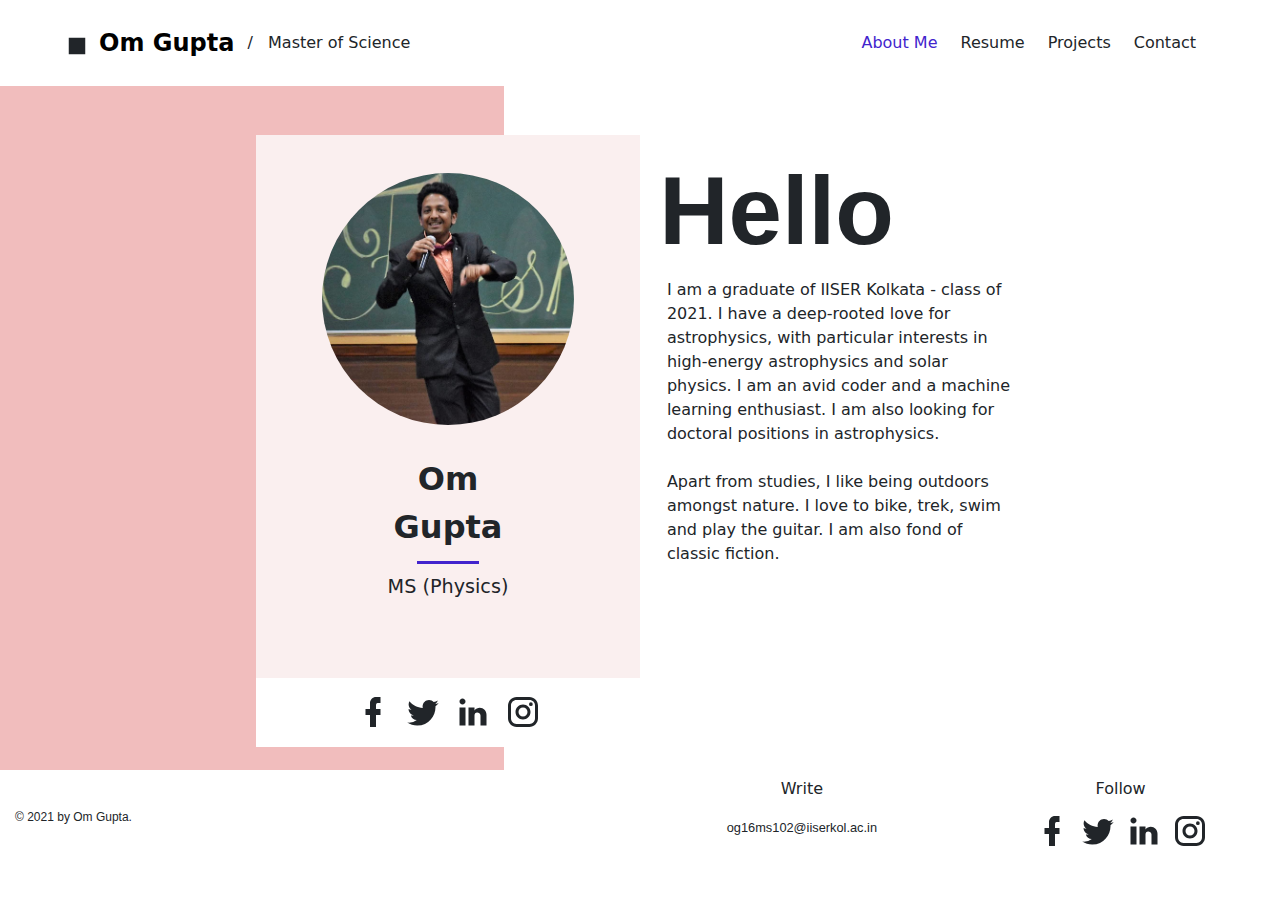
==== commit 3a229f21: "Third commit: Added CV download option, increased margin for square-icon in header and adjusted posi" ====
--- a/index.html
+++ b/index.html
@@ -138,7 +138,7 @@
     <div id="i3usa" class="cell gpd-clm">
       <h1 id="ivcyr" class="gpd-header">Hello
       </h1>
-      <div id="i81ej" class="gpd-text">I am a graduate of IISER Kolkata - class of 2021. I have a deep-rooted love for astrophysics, with particular interests in high-energy astrophysics and solar physics. I am an avid coder and a machine learning enthusiast.
+      <div id="i81ej" class="gpd-text">I am a graduate of IISER Kolkata - class of 2021. I have a deep-rooted love for astrophysics, with particular interests in high-energy astrophysics and solar physics. I am an avid coder and a machine learning enthusiast. I am also looking for doctoral positions in astrophysics.
         <br>​
         <br>Apart from studies, I like being outdoors amongst nature. I love to bike, trek, swim and play the guitar. I am also fond of classic fiction.
         <br>
--- a/css/index.css
+++ b/css/index.css
@@ -69,7 +69,7 @@
   width:22px;
   padding:0 0 0 0;
   height:50%;
-  margin:1.5vh 0 0 0;
+  margin:2vh 0 0 0;
   position:static;
 }
 #i1p5o{
@@ -979,12 +979,8 @@
     margin:0 0 0 0;
   }
   #iub04r{
-    position:relative;
-    top:55vh;
-  }
-  #iub04r{
     position:absolute;
-    top:150vh;
+    top:160vh;
     width:100vw;
   }
   #iel4p{
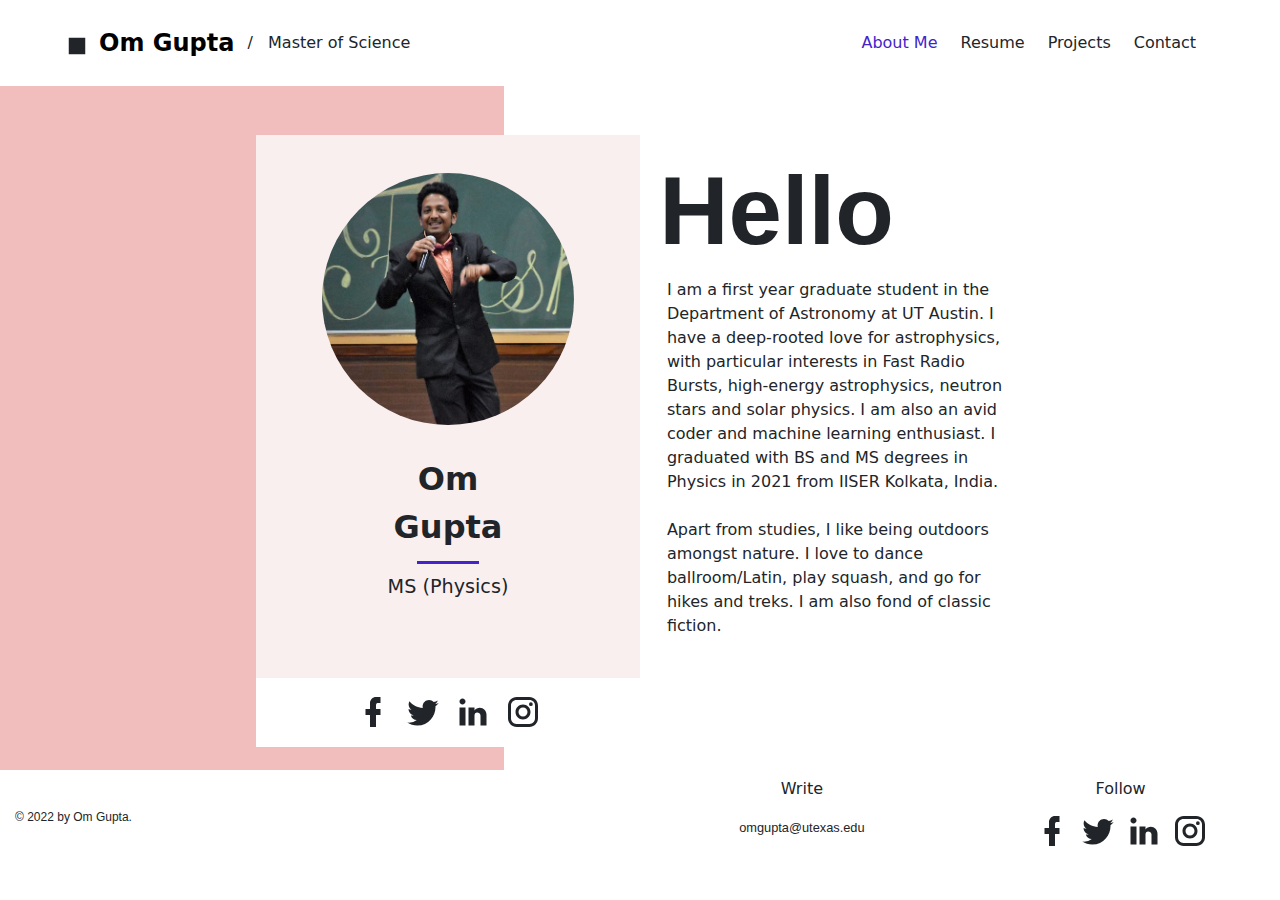
==== commit f62b6539: "University update. Only HTML changes" ====
--- a/index.html
+++ b/index.html
@@ -138,9 +138,9 @@
     <div id="i3usa" class="cell gpd-clm">
       <h1 id="ivcyr" class="gpd-header">Hello
       </h1>
-      <div id="i81ej" class="gpd-text">I am a graduate of IISER Kolkata - class of 2021. I have a deep-rooted love for astrophysics, with particular interests in high-energy astrophysics and solar physics. I am an avid coder and a machine learning enthusiast. I am also looking for doctoral positions in astrophysics.
+      <div id="i81ej" class="gpd-text">I am a first year graduate student in the Department of Astronomy at UT Austin. I have a deep-rooted love for astrophysics, with particular interests in Fast Radio Bursts, high-energy astrophysics, neutron stars and solar physics. I am also an avid coder and machine learning enthusiast. I graduated with BS and MS degrees in Physics in 2021 from IISER Kolkata, India.
         <br>​
-        <br>Apart from studies, I like being outdoors amongst nature. I love to bike, trek, swim and play the guitar. I am also fond of classic fiction.
+        <br>Apart from studies, I like being outdoors amongst nature. I love to dance ballroom/Latin, play squash, and go for hikes and treks. I am also fond of classic fiction.
         <br>
       </div>
     </div>
@@ -155,7 +155,7 @@
 <div id="iub04r" class="gpd-box">
   <div id="ieeymo" class="gdp-row gpd-grid">
     <div id="ivt8en" class="cell gpd-clm">
-      <div id="iq09uy" class="gpd-text">© 2021 by Om Gupta.
+      <div id="iq09uy" class="gpd-text">© 2022 by Om Gupta.
       </div>
     </div>
     <div id="i0ka9k" class="cell gpd-clm">
@@ -167,7 +167,7 @@
             <h3 id="iasg9b" class="gpd-header">Write
             </h3>
           </div>
-          <div id="ifosxo" class="gpd-text">og16ms102@iiserkol.ac.in
+          <div id="ifosxo" class="gpd-text">omgupta@utexas.edu
           </div>
         </div>
         <div id="ir3lzy" class="cell gpd-clm">
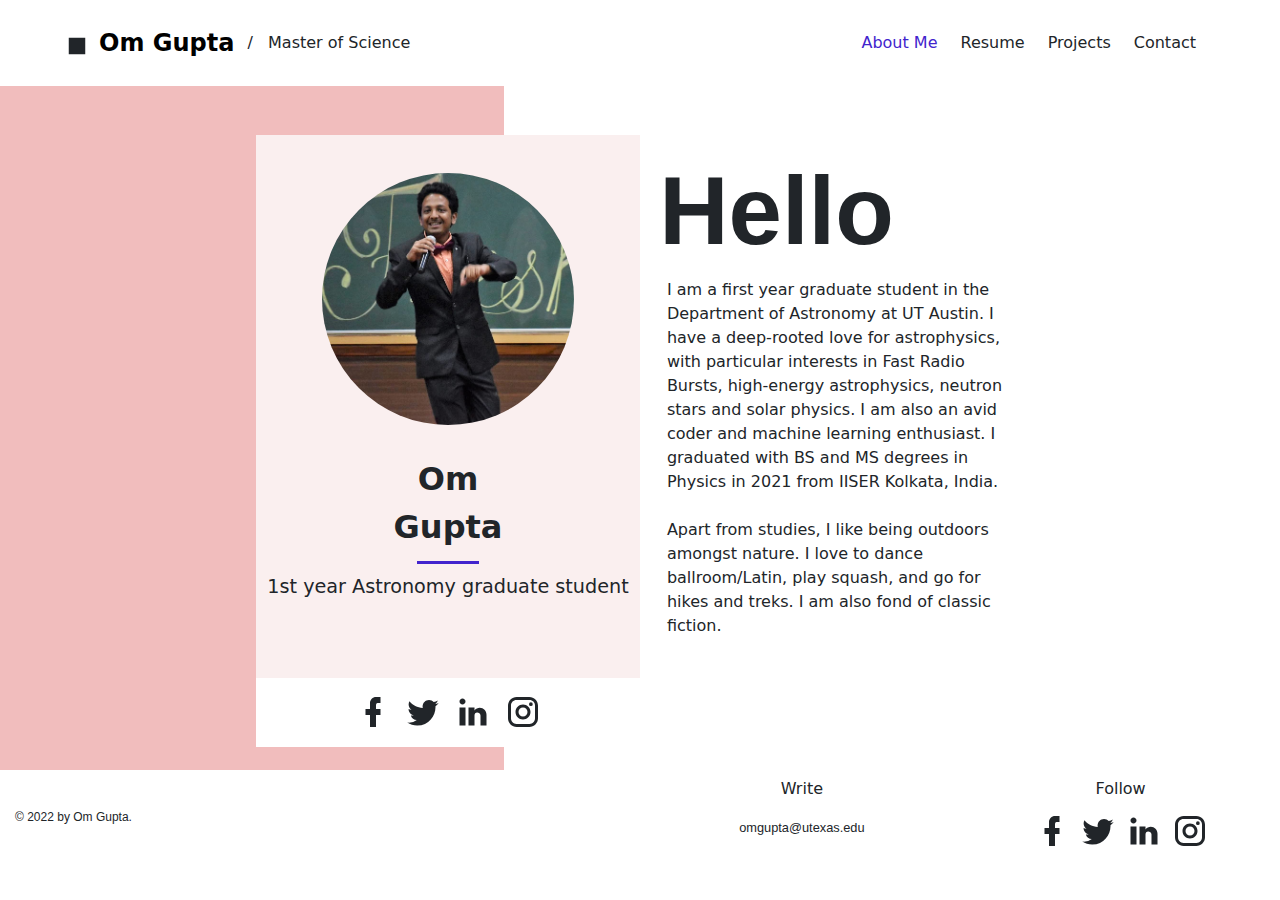
==== commit 181ff85d: "Contact form changed and current position updated." ====
--- a/index.html
+++ b/index.html
@@ -104,7 +104,7 @@
       </div>
       <div id="iajrx" class="gpd-divider">
       </div>
-      <div id="i3w8w" class="gpd-text">MS (Physics)
+      <div id="i3w8w" class="gpd-text">1st year Astronomy graduate student
       </div>
       <div id="ipihd" class="gpd-box">
         <div id="imfxv" class="gdp-row gpd-grid">
